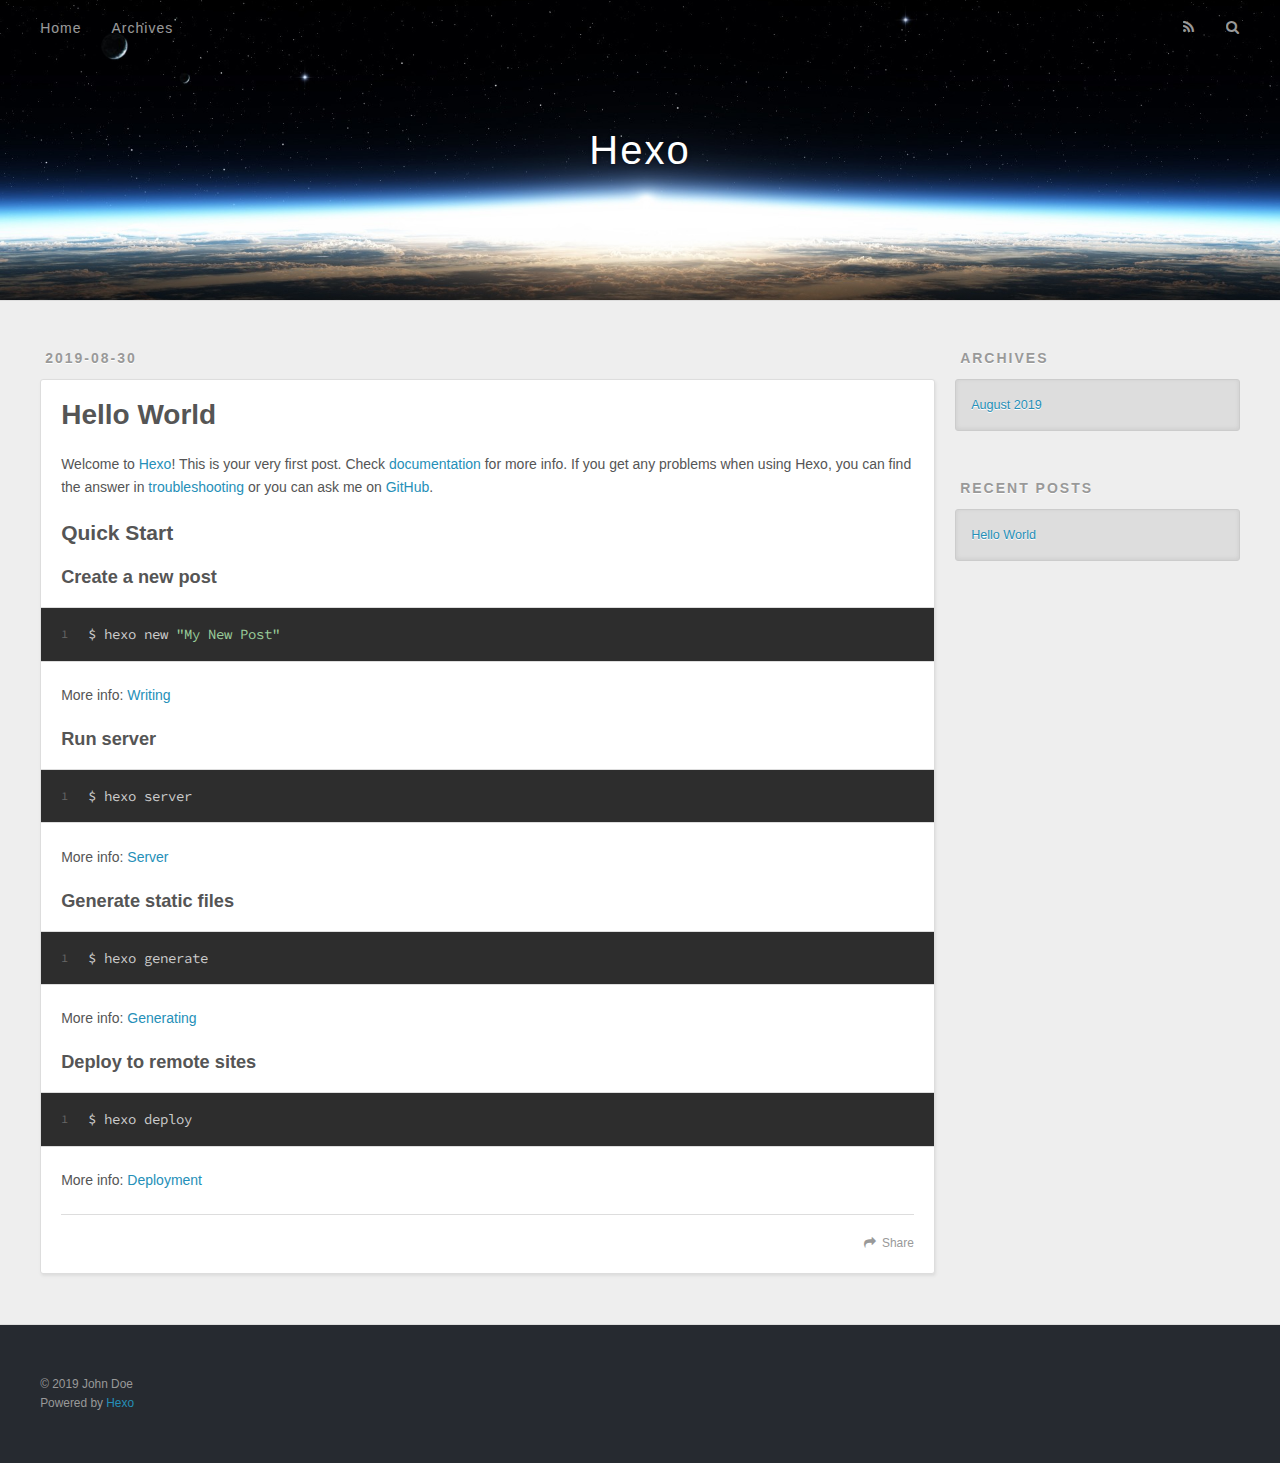
==== index.html @ a0ad6d17 "Site updated: 2019-08-30 20:45:48" ====
<!DOCTYPE html>
<html>
<head><meta name="generator" content="Hexo 3.9.0">
  <meta charset="utf-8">
  

  
  <title>Hexo</title>
  <meta name="viewport" content="width=device-width, initial-scale=1, maximum-scale=1">
  <meta property="og:type" content="website">
<meta property="og:title" content="Hexo">
<meta property="og:url" content="http://yoursite.com/index.html">
<meta property="og:site_name" content="Hexo">
<meta property="og:locale" content="en">
<meta name="twitter:card" content="summary">
<meta name="twitter:title" content="Hexo">
  
    <link rel="alternate" href="/atom.xml" title="Hexo" type="application/atom+xml">
  
  
    <link rel="icon" href="/favicon.png">
  
  
    <link href="//fonts.googleapis.com/css?family=Source+Code+Pro" rel="stylesheet" type="text/css">
  
  <link rel="stylesheet" href="/css/style.css">
</head>
</html>
<body>
  <div id="container">
    <div id="wrap">
      <header id="header">
  <div id="banner"></div>
  <div id="header-outer" class="outer">
    <div id="header-title" class="inner">
      <h1 id="logo-wrap">
        <a href="/" id="logo">Hexo</a>
      </h1>
      
    </div>
    <div id="header-inner" class="inner">
      <nav id="main-nav">
        <a id="main-nav-toggle" class="nav-icon"></a>
        
          <a class="main-nav-link" href="/">Home</a>
        
          <a class="main-nav-link" href="/archives">Archives</a>
        
      </nav>
      <nav id="sub-nav">
        
          <a id="nav-rss-link" class="nav-icon" href="/atom.xml" title="RSS Feed"></a>
        
        <a id="nav-search-btn" class="nav-icon" title="Search"></a>
      </nav>
      <div id="search-form-wrap">
        <form action="//google.com/search" method="get" accept-charset="UTF-8" class="search-form"><input type="search" name="q" class="search-form-input" placeholder="Search"><button type="submit" class="search-form-submit">&#xF002;</button><input type="hidden" name="sitesearch" value="http://yoursite.com"></form>
      </div>
    </div>
  </div>
</header>
      <div class="outer">
        <section id="main">
  
    <article id="post-hello-world" class="article article-type-post" itemscope itemprop="blogPost">
  <div class="article-meta">
    <a href="/2019/08/30/hello-world/" class="article-date">
  <time datetime="2019-08-30T17:20:43.000Z" itemprop="datePublished">2019-08-30</time>
</a>
    
  </div>
  <div class="article-inner">
    
    
      <header class="article-header">
        
  
    <h1 itemprop="name">
      <a class="article-title" href="/2019/08/30/hello-world/">Hello World</a>
    </h1>
  

      </header>
    
    <div class="article-entry" itemprop="articleBody">
      
        <p>Welcome to <a href="https://hexo.io/" target="_blank" rel="noopener">Hexo</a>! This is your very first post. Check <a href="https://hexo.io/docs/" target="_blank" rel="noopener">documentation</a> for more info. If you get any problems when using Hexo, you can find the answer in <a href="https://hexo.io/docs/troubleshooting.html" target="_blank" rel="noopener">troubleshooting</a> or you can ask me on <a href="https://github.com/hexojs/hexo/issues" target="_blank" rel="noopener">GitHub</a>.</p>
<h2 id="Quick-Start"><a href="#Quick-Start" class="headerlink" title="Quick Start"></a>Quick Start</h2><h3 id="Create-a-new-post"><a href="#Create-a-new-post" class="headerlink" title="Create a new post"></a>Create a new post</h3><figure class="highlight bash"><table><tr><td class="gutter"><pre><span class="line">1</span><br></pre></td><td class="code"><pre><span class="line">$ hexo new <span class="string">"My New Post"</span></span><br></pre></td></tr></table></figure>

<p>More info: <a href="https://hexo.io/docs/writing.html" target="_blank" rel="noopener">Writing</a></p>
<h3 id="Run-server"><a href="#Run-server" class="headerlink" title="Run server"></a>Run server</h3><figure class="highlight bash"><table><tr><td class="gutter"><pre><span class="line">1</span><br></pre></td><td class="code"><pre><span class="line">$ hexo server</span><br></pre></td></tr></table></figure>

<p>More info: <a href="https://hexo.io/docs/server.html" target="_blank" rel="noopener">Server</a></p>
<h3 id="Generate-static-files"><a href="#Generate-static-files" class="headerlink" title="Generate static files"></a>Generate static files</h3><figure class="highlight bash"><table><tr><td class="gutter"><pre><span class="line">1</span><br></pre></td><td class="code"><pre><span class="line">$ hexo generate</span><br></pre></td></tr></table></figure>

<p>More info: <a href="https://hexo.io/docs/generating.html" target="_blank" rel="noopener">Generating</a></p>
<h3 id="Deploy-to-remote-sites"><a href="#Deploy-to-remote-sites" class="headerlink" title="Deploy to remote sites"></a>Deploy to remote sites</h3><figure class="highlight bash"><table><tr><td class="gutter"><pre><span class="line">1</span><br></pre></td><td class="code"><pre><span class="line">$ hexo deploy</span><br></pre></td></tr></table></figure>

<p>More info: <a href="https://hexo.io/docs/deployment.html" target="_blank" rel="noopener">Deployment</a></p>

      
    </div>
    <footer class="article-footer">
      <a data-url="http://yoursite.com/2019/08/30/hello-world/" data-id="cjzydw4m500006sg5gvy6hb7b" class="article-share-link">Share</a>
      
      
    </footer>
  </div>
  
</article>


  


</section>
        
          <aside id="sidebar">
  
    

  
    

  
    
  
    
  <div class="widget-wrap">
    <h3 class="widget-title">Archives</h3>
    <div class="widget">
      <ul class="archive-list"><li class="archive-list-item"><a class="archive-list-link" href="/archives/2019/08/">August 2019</a></li></ul>
    </div>
  </div>


  
    
  <div class="widget-wrap">
    <h3 class="widget-title">Recent Posts</h3>
    <div class="widget">
      <ul>
        
          <li>
            <a href="/2019/08/30/hello-world/">Hello World</a>
          </li>
        
      </ul>
    </div>
  </div>

  
</aside>
        
      </div>
      <footer id="footer">
  
  <div class="outer">
    <div id="footer-info" class="inner">
      &copy; 2019 John Doe<br>
      Powered by <a href="http://hexo.io/" target="_blank">Hexo</a>
    </div>
  </div>
</footer>
    </div>
    <nav id="mobile-nav">
  
    <a href="/" class="mobile-nav-link">Home</a>
  
    <a href="/archives" class="mobile-nav-link">Archives</a>
  
</nav>
    

<script src="//ajax.googleapis.com/ajax/libs/jquery/2.0.3/jquery.min.js"></script>


  <link rel="stylesheet" href="/fancybox/jquery.fancybox.css">
  <script src="/fancybox/jquery.fancybox.pack.js"></script>


<script src="/js/script.js"></script>



  </div>
</body>
</html>
---- css/style.css ----
body {
  width: 100%;
}
body:before,
body:after {
  content: "";
  display: table;
}
body:after {
  clear: both;
}
html,
body,
div,
span,
applet,
object,
iframe,
h1,
h2,
h3,
h4,
h5,
h6,
p,
blockquote,
pre,
a,
abbr,
acronym,
address,
big,
cite,
code,
del,
dfn,
em,
img,
ins,
kbd,
q,
s,
samp,
small,
strike,
strong,
sub,
sup,
tt,
var,
dl,
dt,
dd,
ol,
ul,
li,
fieldset,
form,
label,
legend,
table,
caption,
tbody,
tfoot,
thead,
tr,
th,
td {
  margin: 0;
  padding: 0;
  border: 0;
  outline: 0;
  font-weight: inherit;
  font-style: inherit;
  font-family: inherit;
  font-size: 100%;
  vertical-align: baseline;
}
body {
  line-height: 1;
  color: #000;
  background: #fff;
}
ol,
ul {
  list-style: none;
}
table {
  border-collapse: separate;
  border-spacing: 0;
  vertical-align: middle;
}
caption,
th,
td {
  text-align: left;
  font-weight: normal;
  vertical-align: middle;
}
a img {
  border: none;
}
input,
button {
  margin: 0;
  padding: 0;
}
input::-moz-focus-inner,
button::-moz-focus-inner {
  border: 0;
  padding: 0;
}
@font-face {
  font-family: FontAwesome;
  font-style: normal;
  font-weight: normal;
  src: url("fonts/fontawesome-webfont.eot?v=#4.0.3");
  src: url("fonts/fontawesome-webfont.eot?#iefix&v=#4.0.3") format("embedded-opentype"), url("fonts/fontawesome-webfont.woff?v=#4.0.3") format("woff"), url("fonts/fontawesome-webfont.ttf?v=#4.0.3") format("truetype"), url("fonts/fontawesome-webfont.svg#fontawesomeregular?v=#4.0.3") format("svg");
}
html,
body,
#container {
  height: 100%;
}
body {
  background: #eee;
  font: 14px -apple-system, BlinkMacSystemFont, "Segoe UI", "Roboto", "Oxygen", "Ubuntu", "Cantarell", "Fira Sans", "Droid Sans", "Helvetica Neue", sans-serif;
  -webkit-text-size-adjust: 100%;
}
.outer {
  max-width: 1220px;
  margin: 0 auto;
  padding: 0 20px;
}
.outer:before,
.outer:after {
  content: "";
  display: table;
}
.outer:after {
  clear: both;
}
.inner {
  display: inline;
  float: left;
  width: 98.33333333333333%;
  margin: 0 0.833333333333333%;
}
.left,
.alignleft {
  float: left;
}
.right,
.alignright {
  float: right;
}
.clear {
  clear: both;
}
#container {
  position: relative;
}
.mobile-nav-on {
  overflow: hidden;
}
#wrap {
  height: 100%;
  width: 100%;
  position: absolute;
  top: 0;
  left: 0;
  -webkit-transition: 0.2s ease-out;
  -moz-transition: 0.2s ease-out;
  -ms-transition: 0.2s ease-out;
  transition: 0.2s ease-out;
  z-index: 1;
  background: #eee;
}
.mobile-nav-on #wrap {
  left: 280px;
}
@media screen and (min-width: 768px) {
  #main {
    display: inline;
    float: left;
    width: 73.33333333333333%;
    margin: 0 0.833333333333333%;
  }
}
.article-date,
.article-category-link,
.archive-year,
.widget-title {
  text-decoration: none;
  text-transform: uppercase;
  letter-spacing: 2px;
  color: #999;
  margin-bottom: 1em;
  margin-left: 5px;
  line-height: 1em;
  text-shadow: 0 1px #fff;
  font-weight: bold;
}
.article-inner,
.archive-article-inner {
  background: #fff;
  -webkit-box-shadow: 1px 2px 3px #ddd;
  box-shadow: 1px 2px 3px #ddd;
  border: 1px solid #ddd;
  border-radius: 3px;
}
.article-entry h1,
.widget h1 {
  font-size: 2em;
}
.article-entry h2,
.widget h2 {
  font-size: 1.5em;
}
.article-entry h3,
.widget h3 {
  font-size: 1.3em;
}
.article-entry h4,
.widget h4 {
  font-size: 1.2em;
}
.article-entry h5,
.widget h5 {
  font-size: 1em;
}
.article-entry h6,
.widget h6 {
  font-size: 1em;
  color: #999;
}
.article-entry hr,
.widget hr {
  border: 1px dashed #ddd;
}
.article-entry strong,
.widget strong {
  font-weight: bold;
}
.article-entry em,
.widget em,
.article-entry cite,
.widget cite {
  font-style: italic;
}
.article-entry sup,
.widget sup,
.article-entry sub,
.widget sub {
  font-size: 0.75em;
  line-height: 0;
  position: relative;
  vertical-align: baseline;
}
.article-entry sup,
.widget sup {
  top: -0.5em;
}
.article-entry sub,
.widget sub {
  bottom: -0.2em;
}
.article-entry small,
.widget small {
  font-size: 0.85em;
}
.article-entry acronym,
.widget acronym,
.article-entry abbr,
.widget abbr {
  border-bottom: 1px dotted;
}
.article-entry ul,
.widget ul,
.article-entry ol,
.widget ol,
.article-entry dl,
.widget dl {
  margin: 0 20px;
  line-height: 1.6em;
}
.article-entry ul ul,
.widget ul ul,
.article-entry ol ul,
.widget ol ul,
.article-entry ul ol,
.widget ul ol,
.article-entry ol ol,
.widget ol ol {
  margin-top: 0;
  margin-bottom: 0;
}
.article-entry ul,
.widget ul {
  list-style: disc;
}
.article-entry ol,
.widget ol {
  list-style: decimal;
}
.article-entry dt,
.widget dt {
  font-weight: bold;
}
#header {
  height: 300px;
  position: relative;
  border-bottom: 1px solid #ddd;
}
#header:before,
#header:after {
  content: "";
  position: absolute;
  left: 0;
  right: 0;
  height: 40px;
}
#header:before {
  top: 0;
  background: -webkit-linear-gradient(rgba(0,0,0,0.2), transparent);
  background: -moz-linear-gradient(rgba(0,0,0,0.2), transparent);
  background: -ms-linear-gradient(rgba(0,0,0,0.2), transparent);
  background: linear-gradient(rgba(0,0,0,0.2), transparent);
}
#header:after {
  bottom: 0;
  background: -webkit-linear-gradient(transparent, rgba(0,0,0,0.2));
  background: -moz-linear-gradient(transparent, rgba(0,0,0,0.2));
  background: -ms-linear-gradient(transparent, rgba(0,0,0,0.2));
  background: linear-gradient(transparent, rgba(0,0,0,0.2));
}
#header-outer {
  height: 100%;
  position: relative;
}
#header-inner {
  position: relative;
  overflow: hidden;
}
#banner {
  position: absolute;
  top: 0;
  left: 0;
  width: 100%;
  height: 100%;
  background: url("images/banner.jpg") center #000;
  -webkit-background-size: cover;
  -moz-background-size: cover;
  background-size: cover;
  z-index: -1;
}
#header-title {
  text-align: center;
  height: 40px;
  position: absolute;
  top: 50%;
  left: 0;
  margin-top: -20px;
}
#logo,
#subtitle {
  text-decoration: none;
  color: #fff;
  font-weight: 300;
  text-shadow: 0 1px 4px rgba(0,0,0,0.3);
}
#logo {
  font-size: 40px;
  line-height: 40px;
  letter-spacing: 2px;
}
#subtitle {
  font-size: 16px;
  line-height: 16px;
  letter-spacing: 1px;
}
#subtitle-wrap {
  margin-top: 16px;
}
#main-nav {
  float: left;
  margin-left: -15px;
}
.nav-icon,
.main-nav-link {
  float: left;
  color: #fff;
  opacity: 0.6;
  text-decoration: none;
  text-shadow: 0 1px rgba(0,0,0,0.2);
  -webkit-transition: opacity 0.2s;
  -moz-transition: opacity 0.2s;
  -ms-transition: opacity 0.2s;
  transition: opacity 0.2s;
  display: block;
  padding: 20px 15px;
}
.nav-icon:hover,
.main-nav-link:hover {
  opacity: 1;
}
.nav-icon {
  font-family: FontAwesome;
  text-align: center;
  font-size: 14px;
  width: 14px;
  height: 14px;
  padding: 20px 15px;
  position: relative;
  cursor: pointer;
}
.main-nav-link {
  font-weight: 300;
  letter-spacing: 1px;
}
@media screen and (max-width: 479px) {
  .main-nav-link {
    display: none;
  }
}
#main-nav-toggle {
  display: none;
}
#main-nav-toggle:before {
  content: "\f0c9";
}
@media screen and (max-width: 479px) {
  #main-nav-toggle {
    display: block;
  }
}
#sub-nav {
  float: right;
  margin-right: -15px;
}
#nav-rss-link:before {
  content: "\f09e";
}
#nav-search-btn:before {
  content: "\f002";
}
#search-form-wrap {
  position: absolute;
  top: 15px;
  width: 150px;
  height: 30px;
  right: -150px;
  opacity: 0;
  -webkit-transition: 0.2s ease-out;
  -moz-transition: 0.2s ease-out;
  -ms-transition: 0.2s ease-out;
  transition: 0.2s ease-out;
}
#search-form-wrap.on {
  opacity: 1;
  right: 0;
}
@media screen and (max-width: 479px) {
  #search-form-wrap {
    width: 100%;
    right: -100%;
  }
}
.search-form {
  position: absolute;
  top: 0;
  left: 0;
  right: 0;
  background: #fff;
  padding: 5px 15px;
  border-radius: 15px;
  -webkit-box-shadow: 0 0 10px rgba(0,0,0,0.3);
  box-shadow: 0 0 10px rgba(0,0,0,0.3);
}
.search-form-input {
  border: none;
  background: none;
  color: #555;
  width: 100%;
  font: 13px -apple-system, BlinkMacSystemFont, "Segoe UI", "Roboto", "Oxygen", "Ubuntu", "Cantarell", "Fira Sans", "Droid Sans", "Helvetica Neue", sans-serif;
  outline: none;
}
.search-form-input::-webkit-search-results-decoration,
.search-form-input::-webkit-search-cancel-button {
  -webkit-appearance: none;
}
.search-form-submit {
  position: absolute;
  top: 50%;
  right: 10px;
  margin-top: -7px;
  font: 13px FontAwesome;
  border: none;
  background: none;
  color: #bbb;
  cursor: pointer;
}
.search-form-submit:hover,
.search-form-submit:focus {
  color: #777;
}
.article {
  margin: 50px 0;
}
.article-inner {
  overflow: hidden;
}
.article-meta:before,
.article-meta:after {
  content: "";
  display: table;
}
.article-meta:after {
  clear: both;
}
.article-date {
  float: left;
}
.article-category {
  float: left;
  line-height: 1em;
  color: #ccc;
  text-shadow: 0 1px #fff;
  margin-left: 8px;
}
.article-category:before {
  content: "\2022";
}
.article-category-link {
  margin: 0 12px 1em;
}
.article-header {
  padding: 20px 20px 0;
}
.article-title {
  text-decoration: none;
  font-size: 2em;
  font-weight: bold;
  color: #555;
  line-height: 1.1em;
  -webkit-transition: color 0.2s;
  -moz-transition: color 0.2s;
  -ms-transition: color 0.2s;
  transition: color 0.2s;
}
a.article-title:hover {
  color: #258fb8;
}
.article-entry {
  color: #555;
  padding: 0 20px;
}
.article-entry:before,
.article-entry:after {
  content: "";
  display: table;
}
.article-entry:after {
  clear: both;
}
.article-entry p,
.article-entry table {
  line-height: 1.6em;
  margin: 1.6em 0;
}
.article-entry h1,
.article-entry h2,
.article-entry h3,
.article-entry h4,
.article-entry h5,
.article-entry h6 {
  font-weight: bold;
}
.article-entry h1,
.article-entry h2,
.article-entry h3,
.article-entry h4,
.article-entry h5,
.article-entry h6 {
  line-height: 1.1em;
  margin: 1.1em 0;
}
.article-entry a {
  color: #258fb8;
  text-decoration: none;
}
.article-entry a:hover {
  text-decoration: underline;
}
.article-entry ul,
.article-entry ol,
.article-entry dl {
  margin-top: 1.6em;
  margin-bottom: 1.6em;
}
.article-entry img,
.article-entry video {
  max-width: 100%;
  height: auto;
  display: block;
  margin: auto;
}
.article-entry iframe {
  border: none;
}
.article-entry table {
  width: 100%;
  border-collapse: collapse;
  border-spacing: 0;
}
.article-entry th {
  font-weight: bold;
  border-bottom: 3px solid #ddd;
  padding-bottom: 0.5em;
}
.article-entry td {
  border-bottom: 1px solid #ddd;
  padding: 10px 0;
}
.article-entry blockquote {
  font-family: Georgia, "Times New Roman", serif;
  font-size: 1.4em;
  margin: 1.6em 20px;
  text-align: center;
}
.article-entry blockquote footer {
  font-size: 14px;
  margin: 1.6em 0;
  font-family: -apple-system, BlinkMacSystemFont, "Segoe UI", "Roboto", "Oxygen", "Ubuntu", "Cantarell", "Fira Sans", "Droid Sans", "Helvetica Neue", sans-serif;
}
.article-entry blockquote footer cite:before {
  content: "—";
  padding: 0 0.5em;
}
.article-entry .pullquote {
  text-align: left;
  width: 45%;
  margin: 0;
}
.article-entry .pullquote.left {
  margin-left: 0.5em;
  margin-right: 1em;
}
.article-entry .pullquote.right {
  margin-right: 0.5em;
  margin-left: 1em;
}
.article-entry .caption {
  color: #999;
  display: block;
  font-size: 0.9em;
  margin-top: 0.5em;
  position: relative;
  text-align: center;
}
.article-entry .video-container {
  position: relative;
  padding-top: 56.25%;
  height: 0;
  overflow: hidden;
}
.article-entry .video-container iframe,
.article-entry .video-container object,
.article-entry .video-container embed {
  position: absolute;
  top: 0;
  left: 0;
  width: 100%;
  height: 100%;
  margin-top: 0;
}
.article-more-link a {
  display: inline-block;
  line-height: 1em;
  padding: 6px 15px;
  border-radius: 15px;
  background: #eee;
  color: #999;
  text-shadow: 0 1px #fff;
  text-decoration: none;
}
.article-more-link a:hover {
  background: #258fb8;
  color: #fff;
  text-decoration: none;
  text-shadow: 0 1px #1e7293;
}
.article-footer {
  font-size: 0.85em;
  line-height: 1.6em;
  border-top: 1px solid #ddd;
  padding-top: 1.6em;
  margin: 0 20px 20px;
}
.article-footer:before,
.article-footer:after {
  content: "";
  display: table;
}
.article-footer:after {
  clear: both;
}
.article-footer a {
  color: #999;
  text-decoration: none;
}
.article-footer a:hover {
  color: #555;
}
.article-tag-list-item {
  float: left;
  margin-right: 10px;
}
.article-tag-list-link:before {
  content: "#";
}
.article-comment-link {
  float: right;
}
.article-comment-link:before {
  content: "\f075";
  font-family: FontAwesome;
  padding-right: 8px;
}
.article-share-link {
  cursor: pointer;
  float: right;
  margin-left: 20px;
}
.article-share-link:before {
  content: "\f064";
  font-family: FontAwesome;
  padding-right: 6px;
}
#article-nav {
  position: relative;
}
#article-nav:before,
#article-nav:after {
  content: "";
  display: table;
}
#article-nav:after {
  clear: both;
}
@media screen and (min-width: 768px) {
  #article-nav {
    margin: 50px 0;
  }
  #article-nav:before {
    width: 8px;
    height: 8px;
    position: absolute;
    top: 50%;
    left: 50%;
    margin-top: -4px;
    margin-left: -4px;
    content: "";
    border-radius: 50%;
    background: #ddd;
    -webkit-box-shadow: 0 1px 2px #fff;
    box-shadow: 0 1px 2px #fff;
  }
}
.article-nav-link-wrap {
  text-decoration: none;
  text-shadow: 0 1px #fff;
  color: #999;
  -webkit-box-sizing: border-box;
  -moz-box-sizing: border-box;
  box-sizing: border-box;
  margin-top: 50px;
  text-align: center;
  display: block;
}
.article-nav-link-wrap:hover {
  color: #555;
}
@media screen and (min-width: 768px) {
  .article-nav-link-wrap {
    width: 50%;
    margin-top: 0;
  }
}
@media screen and (min-width: 768px) {
  #article-nav-newer {
    float: left;
    text-align: right;
    padding-right: 20px;
  }
}
@media screen and (min-width: 768px) {
  #article-nav-older {
    float: right;
    text-align: left;
    padding-left: 20px;
  }
}
.article-nav-caption {
  text-transform: uppercase;
  letter-spacing: 2px;
  color: #ddd;
  line-height: 1em;
  font-weight: bold;
}
#article-nav-newer .article-nav-caption {
  margin-right: -2px;
}
.article-nav-title {
  font-size: 0.85em;
  line-height: 1.6em;
  margin-top: 0.5em;
}
.article-share-box {
  position: absolute;
  display: none;
  background: #fff;
  -webkit-box-shadow: 1px 2px 10px rgba(0,0,0,0.2);
  box-shadow: 1px 2px 10px rgba(0,0,0,0.2);
  border-radius: 3px;
  margin-left: -145px;
  overflow: hidden;
  z-index: 1;
}
.article-share-box.on {
  display: block;
}
.article-share-input {
  width: 100%;
  background: none;
  -webkit-box-sizing: border-box;
  -moz-box-sizing: border-box;
  box-sizing: border-box;
  font: 14px -apple-system, BlinkMacSystemFont, "Segoe UI", "Roboto", "Oxygen", "Ubuntu", "Cantarell", "Fira Sans", "Droid Sans", "Helvetica Neue", sans-serif;
  padding: 0 15px;
  color: #555;
  outline: none;
  border: 1px solid #ddd;
  border-radius: 3px 3px 0 0;
  height: 36px;
  line-height: 36px;
}
.article-share-links {
  background: #eee;
}
.article-share-links:before,
.article-share-links:after {
  content: "";
  display: table;
}
.article-share-links:after {
  clear: both;
}
.article-share-twitter,
.article-share-facebook,
.article-share-pinterest,
.article-share-google {
  width: 50px;
  height: 36px;
  display: block;
  float: left;
  position: relative;
  color: #999;
  text-shadow: 0 1px #fff;
}
.article-share-twitter:before,
.article-share-facebook:before,
.article-share-pinterest:before,
.article-share-google:before {
  font-size: 20px;
  font-family: FontAwesome;
  width: 20px;
  height: 20px;
  position: absolute;
  top: 50%;
  left: 50%;
  margin-top: -10px;
  margin-left: -10px;
  text-align: center;
}
.article-share-twitter:hover,
.article-share-facebook:hover,
.article-share-pinterest:hover,
.article-share-google:hover {
  color: #fff;
}
.article-share-twitter:before {
  content: "\f099";
}
.article-share-twitter:hover {
  background: #00aced;
  text-shadow: 0 1px #008abe;
}
.article-share-facebook:before {
  content: "\f09a";
}
.article-share-facebook:hover {
  background: #3b5998;
  text-shadow: 0 1px #2f477a;
}
.article-share-pinterest:before {
  content: "\f0d2";
}
.article-share-pinterest:hover {
  background: #cb2027;
  text-shadow: 0 1px #a21a1f;
}
.article-share-google:before {
  content: "\f0d5";
}
.article-share-google:hover {
  background: #dd4b39;
  text-shadow: 0 1px #be3221;
}
.article-gallery {
  background: #000;
  position: relative;
}
.article-gallery-photos {
  position: relative;
  overflow: hidden;
}
.article-gallery-img {
  display: none;
  max-width: 100%;
}
.article-gallery-img:first-child {
  display: block;
}
.article-gallery-img.loaded {
  position: absolute;
  display: block;
}
.article-gallery-img img {
  display: block;
  max-width: 100%;
  margin: 0 auto;
}
#comments {
  background: #fff;
  -webkit-box-shadow: 1px 2px 3px #ddd;
  box-shadow: 1px 2px 3px #ddd;
  padding: 20px;
  border: 1px solid #ddd;
  border-radius: 3px;
  margin: 50px 0;
}
#comments a {
  color: #258fb8;
}
.archives-wrap {
  margin: 50px 0;
}
.archives:before,
.archives:after {
  content: "";
  display: table;
}
.archives:after {
  clear: both;
}
.archive-year-wrap {
  margin-bottom: 1em;
}
.archives {
  -webkit-column-gap: 10px;
  -moz-column-gap: 10px;
  column-gap: 10px;
}
@media screen and (min-width: 480px) and (max-width: 767px) {
  .archives {
    -webkit-column-count: 2;
    -moz-column-count: 2;
    column-count: 2;
  }
}
@media screen and (min-width: 768px) {
  .archives {
    -webkit-column-count: 3;
    -moz-column-count: 3;
    column-count: 3;
  }
}
.archive-article {
  -webkit-column-break-inside: avoid;
  page-break-inside: avoid;
  overflow: hidden;
  break-inside: avoid-column;
}
.archive-article-inner {
  padding: 10px;
  margin-bottom: 15px;
}
.archive-article-title {
  text-decoration: none;
  font-weight: bold;
  color: #555;
  -webkit-transition: color 0.2s;
  -moz-transition: color 0.2s;
  -ms-transition: color 0.2s;
  transition: color 0.2s;
  line-height: 1.6em;
}
.archive-article-title:hover {
  color: #258fb8;
}
.archive-article-footer {
  margin-top: 1em;
}
.archive-article-date {
  color: #999;
  text-decoration: none;
  font-size: 0.85em;
  line-height: 1em;
  margin-bottom: 0.5em;
  display: block;
}
#page-nav {
  margin: 50px auto;
  background: #fff;
  -webkit-box-shadow: 1px 2px 3px #ddd;
  box-shadow: 1px 2px 3px #ddd;
  border: 1px solid #ddd;
  border-radius: 3px;
  text-align: center;
  color: #999;
  overflow: hidden;
}
#page-nav:before,
#page-nav:after {
  content: "";
  display: table;
}
#page-nav:after {
  clear: both;
}
#page-nav a,
#page-nav span {
  padding: 10px 20px;
  line-height: 1;
  height: 2ex;
}
#page-nav a {
  color: #999;
  text-decoration: none;
}
#page-nav a:hover {
  background: #999;
  color: #fff;
}
#page-nav .prev {
  float: left;
}
#page-nav .next {
  float: right;
}
#page-nav .page-number {
  display: inline-block;
}
@media screen and (max-width: 479px) {
  #page-nav .page-number {
    display: none;
  }
}
#page-nav .current {
  color: #555;
  font-weight: bold;
}
#page-nav .space {
  color: #ddd;
}
#footer {
  background: #262a30;
  padding: 50px 0;
  border-top: 1px solid #ddd;
  color: #999;
}
#footer a {
  color: #258fb8;
  text-decoration: none;
}
#footer a:hover {
  text-decoration: underline;
}
#footer-info {
  line-height: 1.6em;
  font-size: 0.85em;
}
.article-entry pre,
.article-entry .highlight {
  background: #2d2d2d;
  margin: 0 -20px;
  padding: 15px 20px;
  border-style: solid;
  border-color: #ddd;
  border-width: 1px 0;
  overflow: auto;
  color: #ccc;
  line-height: 22.400000000000002px;
}
.article-entry .highlight .gutter pre,
.article-entry .gist .gist-file .gist-data .line-numbers {
  color: #666;
  font-size: 0.85em;
}
.article-entry pre,
.article-entry code {
  font-family: "Source Code Pro", Consolas, Monaco, Menlo, Consolas, monospace;
}
.article-entry code {
  background: #eee;
  text-shadow: 0 1px #fff;
  padding: 0 0.3em;
}
.article-entry pre code {
  background: none;
  text-shadow: none;
  padding: 0;
}
.article-entry .highlight pre {
  border: none;
  margin: 0;
  padding: 0;
}
.article-entry .highlight table {
  margin: 0;
  width: auto;
}
.article-entry .highlight td {
  border: none;
  padding: 0;
}
.article-entry .highlight figcaption {
  font-size: 0.85em;
  color: #999;
  line-height: 1em;
  margin-bottom: 1em;
}
.article-entry .highlight figcaption:before,
.article-entry .highlight figcaption:after {
  content: "";
  display: table;
}
.article-entry .highlight figcaption:after {
  clear: both;
}
.article-entry .highlight figcaption a {
  float: right;
}
.article-entry .highlight .gutter pre {
  text-align: right;
  padding-right: 20px;
}
.article-entry .highlight .line {
  height: 22.400000000000002px;
}
.article-entry .highlight .line.marked {
  background: #515151;
}
.article-entry .gist {
  margin: 0 -20px;
  border-style: solid;
  border-color: #ddd;
  border-width: 1px 0;
  background: #2d2d2d;
  padding: 15px 20px 15px 0;
}
.article-entry .gist .gist-file {
  border: none;
  font-family: "Source Code Pro", Consolas, Monaco, Menlo, Consolas, monospace;
  margin: 0;
}
.article-entry .gist .gist-file .gist-data {
  background: none;
  border: none;
}
.article-entry .gist .gist-file .gist-data .line-numbers {
  background: none;
  border: none;
  padding: 0 20px 0 0;
}
.article-entry .gist .gist-file .gist-data .line-data {
  padding: 0 !important;
}
.article-entry .gist .gist-file .highlight {
  margin: 0;
  padding: 0;
  border: none;
}
.article-entry .gist .gist-file .gist-meta {
  background: #2d2d2d;
  color: #999;
  font: 0.85em -apple-system, BlinkMacSystemFont, "Segoe UI", "Roboto", "Oxygen", "Ubuntu", "Cantarell", "Fira Sans", "Droid Sans", "Helvetica Neue", sans-serif;
  text-shadow: 0 0;
  padding: 0;
  margin-top: 1em;
  margin-left: 20px;
}
.article-entry .gist .gist-file .gist-meta a {
  color: #258fb8;
  font-weight: normal;
}
.article-entry .gist .gist-file .gist-meta a:hover {
  text-decoration: underline;
}
pre .comment,
pre .title {
  color: #999;
}
pre .variable,
pre .attribute,
pre .tag,
pre .regexp,
pre .ruby .constant,
pre .xml .tag .title,
pre .xml .pi,
pre .xml .doctype,
pre .html .doctype,
pre .css .id,
pre .css .class,
pre .css .pseudo {
  color: #f2777a;
}
pre .number,
pre .preprocessor,
pre .built_in,
pre .literal,
pre .params,
pre .constant {
  color: #f99157;
}
pre .class,
pre .ruby .class .title,
pre .css .rules .attribute {
  color: #9c9;
}
pre .string,
pre .value,
pre .inheritance,
pre .header,
pre .ruby .symbol,
pre .xml .cdata {
  color: #9c9;
}
pre .css .hexcolor {
  color: #6cc;
}
pre .function,
pre .python .decorator,
pre .python .title,
pre .ruby .function .title,
pre .ruby .title .keyword,
pre .perl .sub,
pre .javascript .title,
pre .coffeescript .title {
  color: #69c;
}
pre .keyword,
pre .javascript .function {
  color: #c9c;
}
@media screen and (max-width: 479px) {
  #mobile-nav {
    position: absolute;
    top: 0;
    left: 0;
    width: 280px;
    height: 100%;
    background: #191919;
    border-right: 1px solid #fff;
  }
}
@media screen and (max-width: 479px) {
  .mobile-nav-link {
    display: block;
    color: #999;
    text-decoration: none;
    padding: 15px 20px;
    font-weight: bold;
  }
  .mobile-nav-link:hover {
    color: #fff;
  }
}
@media screen and (min-width: 768px) {
  #sidebar {
    display: inline;
    float: left;
    width: 23.333333333333332%;
    margin: 0 0.833333333333333%;
  }
}
.widget-wrap {
  margin: 50px 0;
}
.widget {
  color: #777;
  text-shadow: 0 1px #fff;
  background: #ddd;
  -webkit-box-shadow: 0 -1px 4px #ccc inset;
  box-shadow: 0 -1px 4px #ccc inset;
  border: 1px solid #ccc;
  padding: 15px;
  border-radius: 3px;
}
.widget a {
  color: #258fb8;
  text-decoration: none;
}
.widget a:hover {
  text-decoration: underline;
}
.widget ul ul,
.widget ol ul,
.widget dl ul,
.widget ul ol,
.widget ol ol,
.widget dl ol,
.widget ul dl,
.widget ol dl,
.widget dl dl {
  margin-left: 15px;
  list-style: disc;
}
.widget {
  line-height: 1.6em;
  word-wrap: break-word;
  font-size: 0.9em;
}
.widget ul,
.widget ol {
  list-style: none;
  margin: 0;
}
.widget ul ul,
.widget ol ul,
.widget ul ol,
.widget ol ol {
  margin: 0 20px;
}
.widget ul ul,
.widget ol ul {
  list-style: disc;
}
.widget ul ol,
.widget ol ol {
  list-style: decimal;
}
.category-list-count,
.tag-list-count,
.archive-list-count {
  padding-left: 5px;
  color: #999;
  font-size: 0.85em;
}
.category-list-count:before,
.tag-list-count:before,
.archive-list-count:before {
  content: "(";
}
.category-list-count:after,
.tag-list-count:after,
.archive-list-count:after {
  content: ")";
}
.tagcloud a {
  margin-right: 5px;
  display: inline-block;
}
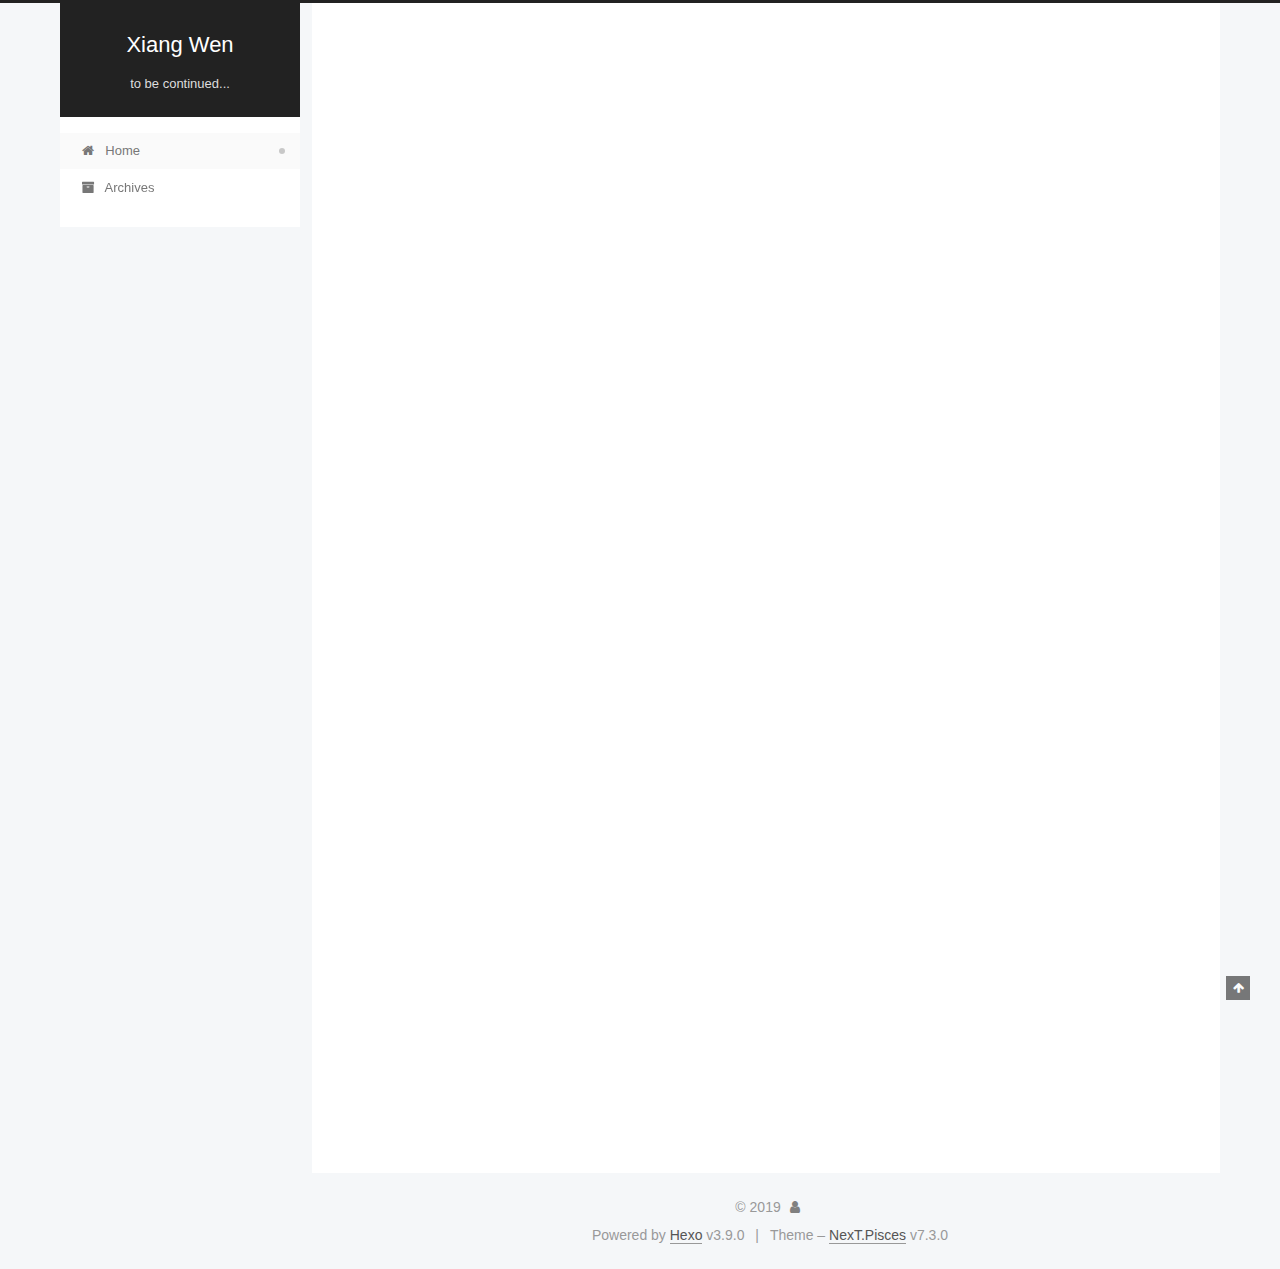
==== commit a999d3ed: "Site updated: 2019-08-30 21:58:43" ====
--- a/index.html
+++ b/index.html
@@ -1,90 +1,243 @@
 <!DOCTYPE html>
-<html>
-<head><meta name="generator" content="Hexo 3.9.0">
-  <meta charset="utf-8">
-  
-
-  
-  <title>Hexo</title>
-  <meta name="viewport" content="width=device-width, initial-scale=1, maximum-scale=1">
+
+
+
+
+
+<html lang="en">
+<head>
+  <meta charset="UTF-8">
+<meta name="viewport" content="width=device-width, initial-scale=1, maximum-scale=2">
+<meta name="theme-color" content="#222">
+<meta http-equiv="X-UA-Compatible" content="IE=edge">
+  <link rel="apple-touch-icon" sizes="180x180" href="/images/apple-touch-icon-next.png?v=7.3.0">
+  <link rel="icon" type="image/png" sizes="32x32" href="/images/favicon-32x32-next.png?v=7.3.0">
+  <link rel="icon" type="image/png" sizes="16x16" href="/images/favicon-16x16-next.png?v=7.3.0">
+  <link rel="mask-icon" href="/images/logo.svg?v=7.3.0" color="#222">
+
+<link rel="stylesheet" href="/css/main.css?v=7.3.0">
+
+
+<link rel="stylesheet" href="/lib/font-awesome/css/font-awesome.min.css?v=4.7.0">
+
+
+<script id="hexo-configurations">
+  var NexT = window.NexT || {};
+  var CONFIG = {
+    root: '/',
+    scheme: 'Pisces',
+    version: '7.3.0',
+    exturl: false,
+    sidebar: {"position":"left","display":"post","offset":12,"onmobile":false},
+    copycode: {"enable":false,"show_result":false,"style":null},
+    back2top: {"enable":true,"sidebar":false,"scrollpercent":false},
+    bookmark: {"enable":false,"color":"#222","save":"auto"},
+    fancybox: false,
+    mediumzoom: false,
+    lazyload: false,
+    pangu: false,
+    algolia: {
+      appID: '',
+      apiKey: '',
+      indexName: '',
+      hits: {"per_page":10},
+      labels: {"input_placeholder":"Search for Posts","hits_empty":"We didn't find any results for the search: ${query}","hits_stats":"${hits} results found in ${time} ms"}
+    },
+    localsearch: {"enable":false,"trigger":"auto","top_n_per_article":1,"unescape":false,"preload":false},
+    path: '',
+    motion: {"enable":true,"async":false,"transition":{"post_block":"fadeIn","post_header":"slideDownIn","post_body":"slideDownIn","coll_header":"slideLeftIn","sidebar":"slideUpIn"}},
+    translation: {
+      copy_button: 'Copy',
+      copy_success: 'Copied',
+      copy_failure: 'Copy failed'
+    },
+    sidebarPadding: 40
+  };
+</script>
+
   <meta property="og:type" content="website">
-<meta property="og:title" content="Hexo">
-<meta property="og:url" content="http://yoursite.com/index.html">
-<meta property="og:site_name" content="Hexo">
+<meta property="og:title" content="Xiang Wen">
+<meta property="og:url" content="https://github.com/wennieX/wennieX.github.io/index.html">
+<meta property="og:site_name" content="Xiang Wen">
 <meta property="og:locale" content="en">
 <meta name="twitter:card" content="summary">
-<meta name="twitter:title" content="Hexo">
-  
-    <link rel="alternate" href="/atom.xml" title="Hexo" type="application/atom+xml">
-  
-  
-    <link rel="icon" href="/favicon.png">
-  
-  
-    <link href="//fonts.googleapis.com/css?family=Source+Code+Pro" rel="stylesheet" type="text/css">
-  
-  <link rel="stylesheet" href="/css/style.css">
+<meta name="twitter:title" content="Xiang Wen">
+  <link rel="canonical" href="https://github.com/wennieX/wennieX.github.io/">
+
+
+<script id="page-configurations">
+  // https://hexo.io/docs/variables.html
+  CONFIG.page = {
+    sidebar: "",
+    isHome: true,
+    isPost: false,
+    isPage: false,
+    isArchive: false
+  };
+</script>
+
+  <title>Xiang Wen</title>
+  <meta name="generator" content="Hexo 3.9.0">
+  
+
+
+
+
+
+
+
+
+  <noscript>
+  <style>
+  .use-motion .brand,
+  .use-motion .menu-item,
+  .sidebar-inner,
+  .use-motion .post-block,
+  .use-motion .pagination,
+  .use-motion .comments,
+  .use-motion .post-header,
+  .use-motion .post-body,
+  .use-motion .collection-header { opacity: initial; }
+
+  .use-motion .logo,
+  .use-motion .site-title,
+  .use-motion .site-subtitle {
+    opacity: initial;
+    top: initial;
+  }
+
+  .use-motion .logo-line-before i { left: initial; }
+  .use-motion .logo-line-after i { right: initial; }
+  </style>
+</noscript>
+
 </head>
-</html>
-<body>
-  <div id="container">
-    <div id="wrap">
-      <header id="header">
-  <div id="banner"></div>
-  <div id="header-outer" class="outer">
-    <div id="header-title" class="inner">
-      <h1 id="logo-wrap">
-        <a href="/" id="logo">Hexo</a>
-      </h1>
-      
+
+<body itemscope itemtype="http://schema.org/WebPage" lang="en">
+  <div class="container use-motion">
+    <div class="headband"></div>
+
+    <header id="header" class="header" itemscope itemtype="http://schema.org/WPHeader">
+      <div class="header-inner"><div class="site-brand-container">
+  <div class="site-meta">
+
+    <div>
+      <a href="/" class="brand" rel="start">
+        <span class="logo-line-before"><i></i></span>
+        <span class="site-title">Xiang Wen</span>
+        <span class="logo-line-after"><i></i></span>
+      </a>
     </div>
-    <div id="header-inner" class="inner">
-      <nav id="main-nav">
-        <a id="main-nav-toggle" class="nav-icon"></a>
-        
-          <a class="main-nav-link" href="/">Home</a>
-        
-          <a class="main-nav-link" href="/archives">Archives</a>
-        
-      </nav>
-      <nav id="sub-nav">
-        
-          <a id="nav-rss-link" class="nav-icon" href="/atom.xml" title="RSS Feed"></a>
-        
-        <a id="nav-search-btn" class="nav-icon" title="Search"></a>
-      </nav>
-      <div id="search-form-wrap">
-        <form action="//google.com/search" method="get" accept-charset="UTF-8" class="search-form"><input type="search" name="q" class="search-form-input" placeholder="Search"><button type="submit" class="search-form-submit">&#xF002;</button><input type="hidden" name="sitesearch" value="http://yoursite.com"></form>
-      </div>
-    </div>
-  </div>
-</header>
-      <div class="outer">
-        <section id="main">
-  
-    <article id="post-hello-world" class="article article-type-post" itemscope itemprop="blogPost">
-  <div class="article-meta">
-    <a href="/2019/08/30/hello-world/" class="article-date">
-  <time datetime="2019-08-30T17:20:43.000Z" itemprop="datePublished">2019-08-30</time>
-</a>
-    
-  </div>
-  <div class="article-inner">
-    
-    
-      <header class="article-header">
-        
-  
-    <h1 itemprop="name">
-      <a class="article-title" href="/2019/08/30/hello-world/">Hello World</a>
-    </h1>
-  
-
+        <p class="site-subtitle">to be continued...</p>
+      
+  </div>
+
+  <div class="site-nav-toggle">
+    <button aria-label="Toggle navigation bar">
+      <span class="btn-bar"></span>
+      <span class="btn-bar"></span>
+      <span class="btn-bar"></span>
+    </button>
+  </div>
+</div>
+
+
+<nav class="site-nav">
+  
+  <ul id="menu" class="menu">
+      
+      
+      
+        
+        <li class="menu-item menu-item-home">
+      
+    
+
+    <a href="/" rel="section"><i class="menu-item-icon fa fa-fw fa-home"></i> <br>Home</a>
+
+  </li>
+      
+      
+      
+        
+        <li class="menu-item menu-item-archives">
+      
+    
+
+    <a href="/archives/" rel="section"><i class="menu-item-icon fa fa-fw fa-archive"></i> <br>Archives</a>
+
+  </li>
+  </ul>
+
+</nav>
+</div>
+    </header>
+
+    
+  <div class="back-to-top">
+    <i class="fa fa-arrow-up"></i>
+    <span>0%</span>
+  </div>
+
+
+    <main id="main" class="main">
+      <div class="main-inner">
+        <div class="content-wrap">
+            
+
+          <div id="content" class="content">
+            
+  <div id="posts" class="posts-expand">
+        <article itemscope itemtype="http://schema.org/Article">
+  
+  
+  
+  <div class="post-block home">
+    <link itemprop="mainEntityOfPage" href="https://github.com/wennieX/wennieX.github.io/2019/08/30/hello-world/">
+
+    <span hidden itemprop="author" itemscope itemtype="http://schema.org/Person">
+      <meta itemprop="name" content="">
+      <meta itemprop="description" content="">
+      <meta itemprop="image" content="/images/avatar.gif">
+    </span>
+
+    <span hidden itemprop="publisher" itemscope itemtype="http://schema.org/Organization">
+      <meta itemprop="name" content="Xiang Wen">
+    </span>
+      <header class="post-header">
+        <h1 class="post-title" itemprop="name headline">
+            
+            <a href="/2019/08/30/hello-world/" class="post-title-link" itemprop="url">Hello World</a>
+          
+        </h1>
+
+        <div class="post-meta">
+            <span class="post-meta-item">
+              <span class="post-meta-item-icon">
+                <i class="fa fa-calendar-o"></i>
+              </span>
+              <span class="post-meta-item-text">Posted on</span>
+
+              
+                
+              
+
+              <time title="Created: 2019-08-30 20:20:43" itemprop="dateCreated datePublished" datetime="2019-08-30T20:20:43+03:00">2019-08-30</time>
+            </span>
+          
+
+          
+
+        </div>
       </header>
-    
-    <div class="article-entry" itemprop="articleBody">
-      
-        <p>Welcome to <a href="https://hexo.io/" target="_blank" rel="noopener">Hexo</a>! This is your very first post. Check <a href="https://hexo.io/docs/" target="_blank" rel="noopener">documentation</a> for more info. If you get any problems when using Hexo, you can find the answer in <a href="https://hexo.io/docs/troubleshooting.html" target="_blank" rel="noopener">troubleshooting</a> or you can ask me on <a href="https://github.com/hexojs/hexo/issues" target="_blank" rel="noopener">GitHub</a>.</p>
+
+    
+    
+    
+    <div class="post-body" itemprop="articleBody">
+
+      
+          <p>Welcome to <a href="https://hexo.io/" target="_blank" rel="noopener">Hexo</a>! This is your very first post. Check <a href="https://hexo.io/docs/" target="_blank" rel="noopener">documentation</a> for more info. If you get any problems when using Hexo, you can find the answer in <a href="https://hexo.io/docs/troubleshooting.html" target="_blank" rel="noopener">troubleshooting</a> or you can ask me on <a href="https://github.com/hexojs/hexo/issues">GitHub</a>.</p>
 <h2 id="Quick-Start"><a href="#Quick-Start" class="headerlink" title="Quick Start"></a>Quick Start</h2><h3 id="Create-a-new-post"><a href="#Create-a-new-post" class="headerlink" title="Create a new post"></a>Create a new post</h3><figure class="highlight bash"><table><tr><td class="gutter"><pre><span class="line">1</span><br></pre></td><td class="code"><pre><span class="line">$ hexo new <span class="string">"My New Post"</span></span><br></pre></td></tr></table></figure>
 
 <p>More info: <a href="https://hexo.io/docs/writing.html" target="_blank" rel="noopener">Writing</a></p>
@@ -98,91 +251,158 @@
 
 <p>More info: <a href="https://hexo.io/docs/deployment.html" target="_blank" rel="noopener">Deployment</a></p>
 
+        
       
     </div>
-    <footer class="article-footer">
-      <a data-url="http://yoursite.com/2019/08/30/hello-world/" data-id="cjzydw4m500006sg5gvy6hb7b" class="article-share-link">Share</a>
-      
-      
+
+    
+    
+    
+      <footer class="post-footer">
+          <div class="post-eof"></div>
+        
+      </footer>
+  </div>
+  
+  
+  
+  </article>
+
+    
+  </div>
+
+  
+
+
+          </div>
+          
+
+        </div>
+          
+  
+  <div class="sidebar-toggle">
+    <div class="sidebar-toggle-line-wrap">
+      <span class="sidebar-toggle-line sidebar-toggle-line-first"></span>
+      <span class="sidebar-toggle-line sidebar-toggle-line-middle"></span>
+      <span class="sidebar-toggle-line sidebar-toggle-line-last"></span>
+    </div>
+  </div>
+
+  <aside class="sidebar">
+    <div class="sidebar-inner">
+
+      <ul class="sidebar-nav motion-element">
+        <li class="sidebar-nav-toc">
+          Table of Contents
+        </li>
+        <li class="sidebar-nav-overview">
+          Overview
+        </li>
+      </ul>
+
+      <!--noindex-->
+      <div class="post-toc-wrap sidebar-panel">
+      </div>
+      <!--/noindex-->
+
+      <div class="site-overview-wrap sidebar-panel">
+        <div class="site-author motion-element" itemprop="author" itemscope itemtype="http://schema.org/Person">
+  <p class="site-author-name" itemprop="name"></p>
+  <div class="site-description" itemprop="description"></div>
+</div>
+  <nav class="site-state motion-element">
+      <div class="site-state-item site-state-posts">
+        
+          <a href="/archives/">
+        
+          <span class="site-state-item-count">1</span>
+          <span class="site-state-item-name">posts</span>
+        </a>
+      </div>
+    
+  </nav>
+
+
+
+      </div>
+
+    </div>
+  </aside>
+  <div id="sidebar-dimmer"></div>
+
+
+      </div>
+    </main>
+
+    <footer id="footer" class="footer">
+      <div class="footer-inner">
+        <div class="copyright">&copy; <span itemprop="copyrightYear">2019</span>
+  <span class="with-love" id="animate">
+    <i class="fa fa-user"></i>
+  </span>
+  <span class="author" itemprop="copyrightHolder"></span>
+</div>
+  <div class="powered-by">Powered by <a href="https://hexo.io" class="theme-link" rel="noopener" target="_blank">Hexo</a> v3.9.0</div>
+  <span class="post-meta-divider">|</span>
+  <div class="theme-info">Theme – <a href="https://theme-next.org" class="theme-link" rel="noopener" target="_blank">NexT.Pisces</a> v7.3.0</div>
+
+        
+
+
+
+
+
+
+
+
+
+
+
+
+        
+      </div>
     </footer>
   </div>
-  
-</article>
-
-
-  
-
-
-</section>
-        
-          <aside id="sidebar">
-  
-    
-
-  
-    
-
-  
-    
-  
-    
-  <div class="widget-wrap">
-    <h3 class="widget-title">Archives</h3>
-    <div class="widget">
-      <ul class="archive-list"><li class="archive-list-item"><a class="archive-list-link" href="/archives/2019/08/">August 2019</a></li></ul>
-    </div>
-  </div>
-
-
-  
-    
-  <div class="widget-wrap">
-    <h3 class="widget-title">Recent Posts</h3>
-    <div class="widget">
-      <ul>
-        
-          <li>
-            <a href="/2019/08/30/hello-world/">Hello World</a>
-          </li>
-        
-      </ul>
-    </div>
-  </div>
-
-  
-</aside>
-        
-      </div>
-      <footer id="footer">
-  
-  <div class="outer">
-    <div id="footer-info" class="inner">
-      &copy; 2019 John Doe<br>
-      Powered by <a href="http://hexo.io/" target="_blank">Hexo</a>
-    </div>
-  </div>
-</footer>
-    </div>
-    <nav id="mobile-nav">
-  
-    <a href="/" class="mobile-nav-link">Home</a>
-  
-    <a href="/archives" class="mobile-nav-link">Archives</a>
-  
-</nav>
-    
-
-<script src="//ajax.googleapis.com/ajax/libs/jquery/2.0.3/jquery.min.js"></script>
-
-
-  <link rel="stylesheet" href="/fancybox/jquery.fancybox.css">
-  <script src="/fancybox/jquery.fancybox.pack.js"></script>
-
-
-<script src="/js/script.js"></script>
-
-
-
-  </div>
+
+  
+
+
+  <script src="/lib/anime.min.js?v=3.1.0"></script>
+  <script src="/lib/velocity/velocity.min.js?v=1.2.1"></script>
+  <script src="/lib/velocity/velocity.ui.min.js?v=1.2.1"></script>
+<script src="/js/utils.js?v=7.3.0"></script><script src="/js/motion.js?v=7.3.0"></script>
+<script src="/js/schemes/pisces.js?v=7.3.0"></script>
+<script src="/js/next-boot.js?v=7.3.0"></script>
+
+
+
+  
+
+
+
+
+
+
+
+
+
+
+
+
+
+
+
+
+
+
+
+
+
+  
+
+  
+
+  
+
 </body>
-</html>+</html>
--- a/css/main.css
+++ b/css/main.css
@@ -0,0 +1,2552 @@
+html {
+  line-height: 1.15; /* 1 */
+  -webkit-text-size-adjust: 100%; /* 2 */
+}
+body {
+  margin: 0;
+}
+main {
+  display: block;
+}
+h1 {
+  font-size: 2em;
+  margin: 0.67em 0;
+}
+hr {
+  box-sizing: content-box; /* 1 */
+  height: 0; /* 1 */
+  overflow: visible; /* 2 */
+}
+pre {
+  font-family: monospace, monospace; /* 1 */
+  font-size: 1em; /* 2 */
+}
+a {
+  background-color: transparent;
+}
+abbr[title] {
+  border-bottom: none; /* 1 */
+  text-decoration: underline; /* 2 */
+  text-decoration: underline dotted; /* 2 */
+}
+b,
+strong {
+  font-weight: bolder;
+}
+code,
+kbd,
+samp {
+  font-family: monospace, monospace; /* 1 */
+  font-size: 1em; /* 2 */
+}
+small {
+  font-size: 80%;
+}
+sub,
+sup {
+  font-size: 75%;
+  line-height: 0;
+  position: relative;
+  vertical-align: baseline;
+}
+sub {
+  bottom: -0.25em;
+}
+sup {
+  top: -0.5em;
+}
+img {
+  border-style: none;
+}
+button,
+input,
+optgroup,
+select,
+textarea {
+  font-family: inherit; /* 1 */
+  font-size: 100%; /* 1 */
+  line-height: 1.15; /* 1 */
+  margin: 0; /* 2 */
+}
+button,
+input {
+/* 1 */
+  overflow: visible;
+}
+button,
+select {
+/* 1 */
+  text-transform: none;
+}
+button,
+[type='button'],
+[type='reset'],
+[type='submit'] {
+  -webkit-appearance: button;
+}
+button::-moz-focus-inner,
+[type='button']::-moz-focus-inner,
+[type='reset']::-moz-focus-inner,
+[type='submit']::-moz-focus-inner {
+  border-style: none;
+  padding: 0;
+}
+button:-moz-focusring,
+[type='button']:-moz-focusring,
+[type='reset']:-moz-focusring,
+[type='submit']:-moz-focusring {
+  outline: 1px dotted ButtonText;
+}
+fieldset {
+  padding: 0.35em 0.75em 0.625em;
+}
+legend {
+  box-sizing: border-box; /* 1 */
+  color: inherit; /* 2 */
+  display: table; /* 1 */
+  max-width: 100%; /* 1 */
+  padding: 0; /* 3 */
+  white-space: normal; /* 1 */
+}
+progress {
+  vertical-align: baseline;
+}
+textarea {
+  overflow: auto;
+}
+[type='checkbox'],
+[type='radio'] {
+  box-sizing: border-box; /* 1 */
+  padding: 0; /* 2 */
+}
+[type='number']::-webkit-inner-spin-button,
+[type='number']::-webkit-outer-spin-button {
+  height: auto;
+}
+[type='search'] {
+  outline-offset: -2px; /* 2 */
+  -webkit-appearance: textfield; /* 1 */
+}
+[type='search']::-webkit-search-decoration {
+  -webkit-appearance: none;
+}
+::-webkit-file-upload-button {
+  font: inherit; /* 2 */
+  -webkit-appearance: button; /* 1 */
+}
+details {
+  display: block;
+}
+summary {
+  display: list-item;
+}
+template {
+  display: none;
+}
+[hidden] {
+  display: none;
+}
+::selection {
+  background: #262a30;
+  color: #fff;
+}
+body {
+  background: #f5f7f9;
+  color: #555;
+  font-family: 'Lato', "PingFang SC", "Microsoft YaHei", sans-serif;
+  font-size: 1em;
+  line-height: 2;
+}
+@media (max-width: 991px) {
+  body {
+    padding-right: 0;
+  }
+}
+h1,
+h2,
+h3,
+h4,
+h5,
+h6 {
+  font-family: 'Lato', "PingFang SC", "Microsoft YaHei", sans-serif;
+  font-weight: bold;
+  line-height: 1.5;
+  margin: 20px 0 15px;
+  padding: 0;
+}
+h1 {
+  font-size: 1.75em;
+}
+h2 {
+  font-size: 1.625em;
+}
+h3 {
+  font-size: 1.5em;
+}
+h4 {
+  font-size: 1.375em;
+}
+h5 {
+  font-size: 1.25em;
+}
+h6 {
+  font-size: 1.125em;
+}
+p {
+  margin: 0 0 20px 0;
+}
+a,
+span.exturl {
+  overflow-wrap: break-word;
+  word-wrap: break-word;
+  background-color: transparent;
+  border-bottom: 1px solid #999;
+  color: #555;
+  outline: none;
+  text-decoration: none;
+  cursor: pointer;
+}
+a:hover,
+span.exturl:hover {
+  border-bottom-color: #222;
+  color: #222;
+}
+iframe,
+img,
+video {
+  display: block;
+  margin-left: auto;
+  margin-right: auto;
+  max-width: 100%;
+}
+hr {
+  background-color: #ddd;
+  background-image: repeating-linear-gradient(-45deg, #fff, #fff 4px, transparent 4px, transparent 8px);
+  border: 0;
+  height: 3px;
+  margin: 40px 0;
+}
+blockquote {
+  border-left: 4px solid #ddd;
+  color: #666;
+  margin: 0;
+  padding: 0 15px;
+}
+blockquote cite::before {
+  content: '-';
+  padding: 0 5px;
+}
+dt {
+  font-weight: 700;
+}
+dd {
+  margin: 0;
+  padding: 0;
+}
+kbd {
+  background-color: #f9f9f9;
+  background-image: linear-gradient(top, #eee, #fff, #eee);
+  border: 1px solid #ccc;
+  border-radius: 0.2em;
+  box-shadow: 0.1em 0.1em 0.2em rgba(0,0,0,0.1);
+  font-family: inherit;
+  padding: 0.1em 0.3em;
+  white-space: nowrap;
+}
+.text-left {
+  text-align: left;
+}
+.text-center {
+  text-align: center;
+}
+.text-right {
+  text-align: right;
+}
+.text-justify {
+  text-align: justify;
+}
+.text-nowrap {
+  white-space: nowrap;
+}
+.text-lowercase {
+  text-transform: lowercase;
+}
+.text-uppercase {
+  text-transform: uppercase;
+}
+.text-capitalize {
+  text-transform: capitalize;
+}
+.center-block {
+  display: block;
+  margin-left: auto;
+  margin-right: auto;
+}
+.clearfix::before,
+.clearfix::after {
+  content: ' ';
+  display: table;
+}
+.clearfix::after {
+  clear: both;
+}
+.pullquote {
+  width: 45%;
+}
+.pullquote.left {
+  float: left;
+  margin-left: 5px;
+  margin-right: 10px;
+}
+.pullquote.right {
+  float: right;
+  margin-left: 10px;
+  margin-right: 5px;
+}
+.translation {
+  color: #999;
+  font-size: 0.875em;
+  margin-top: -20px;
+}
+.table-container {
+  -webkit-overflow-scrolling: touch;
+  overflow: auto;
+}
+table {
+  border-collapse: collapse;
+  border-spacing: 0;
+  font-size: 0.875em;
+  margin: 0 0 20px 0;
+  width: 100%;
+}
+table > tbody > tr:nth-of-type(odd) {
+  background-color: #f9f9f9;
+}
+table > tbody > tr:hover {
+  background-color: #f5f5f5;
+}
+caption,
+th,
+td {
+  font-weight: normal;
+  padding: 8px;
+  text-align: left;
+  vertical-align: middle;
+}
+th,
+td {
+  border: 1px solid #ddd;
+  border-bottom: 3px solid #ddd;
+}
+th {
+  font-weight: 700;
+  padding-bottom: 10px;
+}
+td {
+  border-bottom-width: 1px;
+}
+html,
+body {
+  height: 100%;
+}
+.container {
+  position: relative;
+}
+.header-inner {
+  margin: 0 auto;
+  padding: 100px 0 70px;
+  width: calc(100% - 20px);
+}
+@media (min-width: 1200px) {
+  .container .header-inner {
+    width: 1160px;
+  }
+}
+@media (min-width: 1600px) {
+  .container .header-inner {
+    width: 73%;
+  }
+}
+.main-inner {
+  margin: 0 auto;
+  width: calc(100% - 20px);
+}
+@media (min-width: 1200px) {
+  .container .main-inner {
+    width: 1160px;
+  }
+}
+@media (min-width: 1600px) {
+  .container .main-inner {
+    width: 73%;
+  }
+}
+.footer {
+  padding: 20px 0;
+}
+.footer-inner {
+  box-sizing: border-box;
+  margin: 0 auto;
+  width: calc(100% - 20px);
+}
+@media (min-width: 1200px) {
+  .container .footer-inner {
+    width: 1160px;
+  }
+}
+@media (min-width: 1600px) {
+  .container .footer-inner {
+    width: 73%;
+  }
+}
+pre,
+.highlight {
+  background: #f7f7f7;
+  color: #4d4d4c;
+  line-height: 1.6;
+  margin: 0 auto 20px;
+}
+pre,
+code {
+  font-family: consolas, Menlo, "PingFang SC", "Microsoft YaHei", monospace;
+}
+code {
+  overflow-wrap: break-word;
+  word-wrap: break-word;
+  background: #eee;
+  border-radius: 3px;
+  color: #555;
+  padding: 2px 4px;
+}
+pre {
+  overflow: auto;
+  padding: 10px;
+}
+pre code {
+  background: none;
+  color: #4d4d4c;
+  font-size: 0.875em;
+  padding: 0;
+  text-shadow: none;
+}
+.highlight *::selection {
+  background: #d6d6d6;
+}
+.highlight pre {
+  border: 0;
+  margin: 0;
+  padding: 10px 0;
+}
+.highlight table {
+  border: 0;
+  margin: 0;
+  width: auto;
+}
+.highlight td {
+  border: 0;
+  padding: 0;
+}
+.highlight figcaption {
+  background: #eee;
+  border-bottom: 1px solid #e9e9e9;
+  color: #4d4d4c;
+  line-height: 1em;
+  margin: 0;
+  padding: 0.5em;
+}
+.highlight figcaption::before,
+.highlight figcaption::after {
+  content: ' ';
+  display: table;
+}
+.highlight figcaption::after {
+  clear: both;
+}
+.highlight figcaption a {
+  color: #4d4d4c;
+  float: right;
+}
+.highlight figcaption a:hover {
+  border-bottom-color: #4d4d4c;
+}
+.highlight .gutter pre {
+  background-color: #eff2f3;
+  color: #869194;
+  padding-left: 10px;
+  padding-right: 10px;
+  text-align: right;
+}
+.highlight .code pre {
+  background-color: #f7f7f7;
+  padding-left: 10px;
+  width: 100%;
+}
+.gutter {
+  -moz-user-select: none;
+  -ms-user-select: none;
+  -webkit-user-select: none;
+  user-select: none;
+}
+.gist table {
+  width: auto;
+}
+.gist table td {
+  border: 0;
+}
+pre .deletion {
+  background: #fdd;
+}
+pre .addition {
+  background: #dfd;
+}
+pre .meta {
+  color: #eab700;
+  -moz-user-select: none;
+  -ms-user-select: none;
+  -webkit-user-select: none;
+  user-select: none;
+}
+pre .comment {
+  color: #8e908c;
+}
+pre .variable,
+pre .attribute,
+pre .tag,
+pre .name,
+pre .regexp,
+pre .ruby .constant,
+pre .xml .tag .title,
+pre .xml .pi,
+pre .xml .doctype,
+pre .html .doctype,
+pre .css .id,
+pre .css .class,
+pre .css .pseudo {
+  color: #c82829;
+}
+pre .number,
+pre .preprocessor,
+pre .built_in,
+pre .builtin-name,
+pre .literal,
+pre .params,
+pre .constant,
+pre .command {
+  color: #f5871f;
+}
+pre .ruby .class .title,
+pre .css .rules .attribute,
+pre .string,
+pre .symbol,
+pre .value,
+pre .inheritance,
+pre .header,
+pre .ruby .symbol,
+pre .xml .cdata,
+pre .special,
+pre .formula {
+  color: #718c00;
+}
+pre .title,
+pre .css .hexcolor {
+  color: #3e999f;
+}
+pre .function,
+pre .python .decorator,
+pre .python .title,
+pre .ruby .function .title,
+pre .ruby .title .keyword,
+pre .perl .sub,
+pre .javascript .title,
+pre .coffeescript .title {
+  color: #4271ae;
+}
+pre .keyword,
+pre .javascript .function {
+  color: #8959a8;
+}
+.blockquote-center {
+  border-left: none;
+  margin: 40px 0;
+  padding: 0;
+  position: relative;
+  text-align: center;
+}
+.blockquote-center::before,
+.blockquote-center::after {
+  background-position: 0 -6px;
+  background-repeat: no-repeat;
+  background-size: 22px 22px;
+  content: ' ';
+  display: block;
+  height: 24px;
+  opacity: 0.2;
+  position: absolute;
+  width: 100%;
+}
+.blockquote-center::before {
+  background-image: url("../images/quote-l.svg");
+  border-top: 1px solid #ccc;
+  top: -20px;
+}
+.blockquote-center::after {
+  background-image: url("../images/quote-r.svg");
+  background-position: 100% 8px;
+  border-bottom: 1px solid #ccc;
+  bottom: -20px;
+}
+.blockquote-center p,
+.blockquote-center div {
+  text-align: center;
+}
+.post-body .group-picture img {
+  border: 0;
+  box-sizing: border-box;
+  margin: 0 auto;
+  padding: 0 3px;
+}
+.post-body .group-picture-row {
+  margin-bottom: 6px;
+  overflow: hidden;
+}
+.post-body .group-picture-column {
+  float: left;
+  margin-bottom: 10px;
+}
+.post-body .label {
+  display: inline;
+  padding: 0 2px;
+}
+.post-body .label.default {
+  background-color: #f0f0f0;
+}
+.post-body .label.primary {
+  background-color: #efe6f7;
+}
+.post-body .label.info {
+  background-color: #e5f2f8;
+}
+.post-body .label.success {
+  background-color: #e7f4e9;
+}
+.post-body .label.warning {
+  background-color: #fcf6e1;
+}
+.post-body .label.danger {
+  background-color: #fae8eb;
+}
+.post-body .tabs {
+  margin-bottom: 20px;
+}
+.post-body .tabs,
+.tabs-comment {
+  display: block;
+  padding-top: 10px;
+  position: relative;
+}
+.post-body .tabs ul.nav-tabs,
+.tabs-comment ul.nav-tabs {
+  display: flex;
+  flex-wrap: wrap;
+  margin: 0;
+  margin-bottom: -1px;
+  padding: 0;
+}
+@media (max-width: 413px) {
+  .post-body .tabs ul.nav-tabs,
+  .tabs-comment ul.nav-tabs {
+    display: block;
+    margin-bottom: 5px;
+  }
+}
+.post-body .tabs ul.nav-tabs li.tab,
+.tabs-comment ul.nav-tabs li.tab {
+  background-color: #fff;
+  border-bottom: 1px solid #ddd;
+  border-left: 1px solid transparent;
+  border-right: 1px solid transparent;
+  border-top: 3px solid transparent;
+  flex-grow: 1;
+  list-style-type: none;
+}
+@media (max-width: 413px) {
+  .post-body .tabs ul.nav-tabs li.tab,
+  .tabs-comment ul.nav-tabs li.tab {
+    border-bottom: 1px solid transparent;
+    border-left: 3px solid transparent;
+    border-right: 1px solid transparent;
+    border-top: 1px solid transparent;
+  }
+}
+.post-body .tabs ul.nav-tabs li.tab a,
+.tabs-comment ul.nav-tabs li.tab a {
+  border-bottom: initial;
+  display: block;
+  line-height: 1.8em;
+  outline: 0;
+  padding: 0.25em 0.75em;
+  text-align: center;
+  transition-delay: 0s;
+  transition-duration: 0.2s;
+  transition-timing-function: ease-out;
+}
+.post-body .tabs ul.nav-tabs li.tab a i,
+.tabs-comment ul.nav-tabs li.tab a i {
+  width: 1.285714285714286em;
+}
+.post-body .tabs ul.nav-tabs li.tab.active,
+.tabs-comment ul.nav-tabs li.tab.active {
+  border-bottom: 1px solid transparent;
+  border-left: 1px solid #ddd;
+  border-right: 1px solid #ddd;
+  border-top: 3px solid #fc6423;
+}
+@media (max-width: 413px) {
+  .post-body .tabs ul.nav-tabs li.tab.active,
+  .tabs-comment ul.nav-tabs li.tab.active {
+    border-bottom: 1px solid #ddd;
+    border-left: 3px solid #fc6423;
+    border-right: 1px solid #ddd;
+    border-top: 1px solid #ddd;
+  }
+}
+.post-body .tabs ul.nav-tabs li.tab.active a,
+.tabs-comment ul.nav-tabs li.tab.active a {
+  color: #555;
+  cursor: default;
+}
+.post-body .tabs .tab-content .tab-pane,
+.tabs-comment .tab-content .tab-pane {
+  border: 1px solid #ddd;
+  padding: 20px 20px 0 20px;
+}
+.post-body .tabs .tab-content .tab-pane:not(.active),
+.tabs-comment .tab-content .tab-pane:not(.active) {
+  display: none;
+}
+.post-body .tabs .tab-content .tab-pane.active,
+.tabs-comment .tab-content .tab-pane.active {
+  display: block;
+}
+.post-body .note {
+  margin-bottom: 20px;
+  padding: 15px;
+  position: relative;
+  border: 1px solid #eee;
+  border-left-width: 5px;
+  border-radius: 3px;
+}
+.post-body .note h2,
+.post-body .note h3,
+.post-body .note h4,
+.post-body .note h5,
+.post-body .note h6 {
+  margin-top: 0;
+  border-bottom: initial;
+  margin-bottom: 0;
+  padding-top: 0;
+}
+.post-body .note p:first-child,
+.post-body .note ul:first-child,
+.post-body .note ol:first-child,
+.post-body .note table:first-child,
+.post-body .note pre:first-child,
+.post-body .note blockquote:first-child,
+.post-body .note img:first-child {
+  margin-top: 0;
+}
+.post-body .note p:last-child,
+.post-body .note ul:last-child,
+.post-body .note ol:last-child,
+.post-body .note table:last-child,
+.post-body .note pre:last-child,
+.post-body .note blockquote:last-child,
+.post-body .note img:last-child {
+  margin-bottom: 0;
+}
+.post-body .note.default {
+  border-left-color: #777;
+}
+.post-body .note.default h2,
+.post-body .note.default h3,
+.post-body .note.default h4,
+.post-body .note.default h5,
+.post-body .note.default h6 {
+  color: #777;
+}
+.post-body .note.primary {
+  border-left-color: #6f42c1;
+}
+.post-body .note.primary h2,
+.post-body .note.primary h3,
+.post-body .note.primary h4,
+.post-body .note.primary h5,
+.post-body .note.primary h6 {
+  color: #6f42c1;
+}
+.post-body .note.info {
+  border-left-color: #428bca;
+}
+.post-body .note.info h2,
+.post-body .note.info h3,
+.post-body .note.info h4,
+.post-body .note.info h5,
+.post-body .note.info h6 {
+  color: #428bca;
+}
+.post-body .note.success {
+  border-left-color: #5cb85c;
+}
+.post-body .note.success h2,
+.post-body .note.success h3,
+.post-body .note.success h4,
+.post-body .note.success h5,
+.post-body .note.success h6 {
+  color: #5cb85c;
+}
+.post-body .note.warning {
+  border-left-color: #f0ad4e;
+}
+.post-body .note.warning h2,
+.post-body .note.warning h3,
+.post-body .note.warning h4,
+.post-body .note.warning h5,
+.post-body .note.warning h6 {
+  color: #f0ad4e;
+}
+.post-body .note.danger {
+  border-left-color: #d9534f;
+}
+.post-body .note.danger h2,
+.post-body .note.danger h3,
+.post-body .note.danger h4,
+.post-body .note.danger h5,
+.post-body .note.danger h6 {
+  color: #d9534f;
+}
+.btn {
+  background: #fff;
+  border: 2px solid #555;
+  border-radius: 2px;
+  color: #555;
+  display: inline-block;
+  font-size: 0.875em;
+  line-height: 2;
+  padding: 0 20px;
+  text-decoration: none;
+  transition-delay: 0s;
+  transition-duration: 0.2s;
+  transition-timing-function: ease-in-out;
+  transition-property: background-color;
+}
+.btn:hover {
+  background: #222;
+  border-color: #222;
+  color: #fff;
+}
+.btn + .btn {
+  margin: 0 0 8px 8px;
+}
+.btn .fa-fw {
+  text-align: left;
+  width: 1.285714285714286em;
+}
+.btn-bar {
+  background: #555;
+  border-radius: 1px;
+  display: block;
+  height: 2px;
+  width: 22px;
+}
+.btn-bar + .btn-bar {
+  margin-top: 4px;
+}
+.page-number-basic,
+.pagination .prev,
+.pagination .next,
+.pagination .page-number,
+.pagination .space {
+  display: inline-block;
+  margin: 0 10px;
+  padding: 0 11px;
+  position: relative;
+  top: -1px;
+}
+@media (max-width: 767px) {
+  .page-number-basic,
+  .pagination .prev,
+  .pagination .next,
+  .pagination .page-number,
+  .pagination .space {
+    margin: 0 5px;
+  }
+}
+.pagination {
+  border-top: 1px solid #eee;
+  margin: 120px 0 40px;
+  text-align: center;
+}
+.pagination .prev,
+.pagination .next,
+.pagination .page-number {
+  border-bottom: 0;
+  border-top: 1px solid #eee;
+  transition-property: border-color;
+  transition-delay: 0s;
+  transition-duration: 0.2s;
+  transition-timing-function: ease-in-out;
+}
+.pagination .prev:hover,
+.pagination .next:hover,
+.pagination .page-number:hover {
+  border-top-color: #222;
+}
+.pagination .space {
+  margin: 0;
+  padding: 0;
+}
+.pagination .prev {
+  margin-left: 0;
+}
+.pagination .next {
+  margin-right: 0;
+}
+.pagination .page-number.current {
+  background: #ccc;
+  border-top-color: #ccc;
+  color: #fff;
+}
+@media (max-width: 767px) {
+  .pagination {
+    border-top: none;
+  }
+  .pagination .prev,
+  .pagination .next,
+  .pagination .page-number {
+    border-bottom: 1px solid #eee;
+    border-top: 0;
+    margin-bottom: 10px;
+    padding: 0 10px;
+  }
+  .pagination .prev:hover,
+  .pagination .next:hover,
+  .pagination .page-number:hover {
+    border-bottom-color: #222;
+  }
+}
+.comments {
+  margin: 60px 20px 0;
+  overflow: hidden;
+}
+.comment-button-group {
+  display: flex;
+  flex-wrap: wrap-reverse;
+  justify-content: center;
+  margin: 1em 0;
+}
+.comment-button-group .comment-button {
+  margin: 0.1em 0.2em;
+}
+.comment-button-group .comment-button.active {
+  background: #222;
+  border-color: #222;
+  color: #fff;
+}
+.comment-position {
+  display: none;
+}
+.comment-position.active {
+  display: block;
+}
+.tabs-comment {
+  background: #fff;
+  margin-top: 4em;
+  padding-top: 0;
+}
+.tabs-comment .comments {
+  border: 0;
+  box-shadow: none;
+  margin-top: 0;
+  padding-top: 0;
+}
+.back-to-top {
+  background: #222;
+  bottom: -100px;
+  box-sizing: border-box;
+  color: #fff;
+  cursor: pointer;
+  font-size: 12px;
+  left: 30px;
+  opacity: 0.6;
+  padding: 0 6px;
+  position: fixed;
+  text-align: center;
+  transition-property: bottom;
+  z-index: 1050;
+  transition-delay: 0s;
+  transition-duration: 0.2s;
+  transition-timing-function: ease-in-out;
+  width: 24px;
+}
+.back-to-top span {
+  display: none;
+}
+.back-to-top:hover {
+  color: #fc6423;
+}
+.back-to-top.back-to-top-on {
+  bottom: 30px;
+}
+@media (max-width: 991px) {
+  .back-to-top {
+    left: 20px;
+    opacity: 0.8;
+  }
+}
+.header {
+  background: transparent;
+}
+.header-inner {
+  position: relative;
+}
+.headband {
+  background: #222;
+  height: 3px;
+}
+.site-meta {
+  margin: 0;
+  text-align: center;
+}
+@media (max-width: 767px) {
+  .site-meta {
+    text-align: center;
+  }
+}
+.brand {
+  background: #222;
+  border-bottom: none;
+  color: #fff;
+  display: inline-block;
+  line-height: 1.375em;
+  padding: 0 40px;
+  position: relative;
+}
+.brand:hover {
+  color: #fff;
+}
+.logo {
+  display: inline-block;
+  line-height: 36px;
+  margin-right: 5px;
+  vertical-align: top;
+}
+.site-title {
+  display: inline-block;
+  font-family: 'Lato', "PingFang SC", "Microsoft YaHei", sans-serif;
+  font-size: 1.375em;
+  font-weight: normal;
+  line-height: 1.5;
+  vertical-align: top;
+}
+.site-subtitle {
+  color: #ddd;
+  font-size: 0.8125em;
+  margin-top: 10px;
+}
+.use-motion .brand {
+  opacity: 0;
+}
+.use-motion .logo,
+.use-motion .site-title,
+.use-motion .site-subtitle,
+.use-motion .custom-logo-image {
+  opacity: 0;
+  position: relative;
+  top: -10px;
+}
+.site-nav-toggle {
+  display: none;
+  left: 10px;
+  position: absolute;
+}
+@media (max-width: 767px) {
+  .site-nav-toggle {
+    display: block;
+  }
+}
+.site-nav-toggle button {
+  background: transparent;
+  border: 0;
+  margin-top: 2px;
+  padding: 9px 10px;
+}
+.site-nav {
+  display: block;
+}
+@media (max-width: 767px) {
+  .site-nav {
+    border-top: 1px solid #ddd;
+    clear: both;
+    display: none;
+    margin: 0 -10px;
+    padding: 0 10px;
+  }
+}
+.site-nav.site-nav-on {
+  display: block;
+}
+.menu {
+  margin-top: 20px;
+  padding-left: 0;
+  text-align: center;
+}
+.menu-item {
+  display: inline-block;
+  list-style: none;
+  margin: 0 10px;
+}
+@media (max-width: 767px) {
+  .menu-item {
+    margin-top: 10px;
+  }
+}
+.menu-item a,
+.menu-item span.exturl {
+  border-bottom: 1px solid transparent;
+  display: block;
+  font-size: 0.8125em;
+  line-height: inherit;
+  transition-property: border-color;
+  transition-delay: 0s;
+  transition-duration: 0.2s;
+  transition-timing-function: ease-in-out;
+}
+.menu-item a:hover,
+.menu-item span.exturl:hover {
+  border-bottom-color: #222;
+}
+.menu-item .fa {
+  margin-right: 5px;
+}
+.use-motion .menu-item {
+  opacity: 0;
+}
+.post-body {
+  overflow-wrap: break-word;
+  word-wrap: break-word;
+  font-family: 'Lato', "PingFang SC", "Microsoft YaHei", sans-serif;
+}
+@media (min-width: 1200px) {
+  .post-body {
+    font-size: 1.125em;
+  }
+}
+@media (max-width: 767px) {
+  .post-body {
+    font-size: 0.875em;
+  }
+}
+.post-body span.exturl .fa {
+  font-size: 0.875em;
+  margin-left: 4px;
+}
+.post-body .image-caption,
+.post-body .figure .caption {
+  color: #999;
+  font-size: 0.875em;
+  font-weight: bold;
+  line-height: 1;
+  margin: -20px auto 15px;
+  text-align: center;
+}
+.post-sticky-flag {
+  display: inline-block;
+  transform: rotate(30deg);
+}
+.use-motion .post-block,
+.use-motion .pagination,
+.use-motion .comments {
+  opacity: 0;
+}
+.use-motion .post-header {
+  opacity: 0;
+}
+.use-motion .post-body {
+  opacity: 0;
+}
+.use-motion .collection-header {
+  opacity: 0;
+}
+.post-button {
+  margin-top: 40px;
+}
+.posts-collapse {
+  margin-left: 55px;
+  position: relative;
+  z-index: 1010;
+}
+@media (max-width: 767px) {
+  .posts-collapse {
+    margin-left: 20px;
+    margin-right: 20px;
+  }
+}
+.posts-collapse .collection-title {
+  font-size: 1.125em;
+  position: relative;
+}
+.posts-collapse .collection-title::before {
+  background: #999;
+  border: 1px solid #fff;
+  border-radius: 50%;
+  content: ' ';
+  height: 10px;
+  left: 0;
+  margin-left: -6px;
+  margin-top: -4px;
+  position: absolute;
+  top: 50%;
+  width: 10px;
+}
+.posts-collapse .collection-year {
+  margin: 60px 0;
+  position: relative;
+}
+.posts-collapse .collection-year::before {
+  background: #bbb;
+  border-radius: 50%;
+  content: ' ';
+  height: 8px;
+  left: 0;
+  margin-left: -4px;
+  margin-top: -4px;
+  position: absolute;
+  top: 50%;
+  width: 8px;
+}
+.posts-collapse .collection-header {
+  margin: 0 0 0 20px;
+}
+.posts-collapse .collection-header small {
+  color: #bbb;
+  margin-left: 5px;
+}
+.posts-collapse article {
+  margin: 30px 0;
+}
+.posts-collapse .post-header {
+  border-bottom: 1px dashed #ccc;
+  position: relative;
+  transition-delay: 0s;
+  transition-duration: 0.2s;
+  transition-timing-function: ease-in-out;
+  transition-property: border;
+}
+.posts-collapse .post-header::before {
+  background: #bbb;
+  border: 1px solid #fff;
+  border-radius: 50%;
+  content: ' ';
+  height: 6px;
+  left: 0;
+  margin-left: -4px;
+  position: absolute;
+  top: 0.75em;
+  width: 6px;
+  transition-delay: 0s;
+  transition-duration: 0.2s;
+  transition-timing-function: ease-in-out;
+  transition-property: background;
+}
+.posts-collapse .post-header:hover {
+  border-bottom-color: #666;
+}
+.posts-collapse .post-header:hover::before {
+  background: #222;
+}
+.posts-collapse .post-title {
+  font-size: 1em;
+  font-weight: normal;
+  line-height: inherit;
+  margin-bottom: 0;
+  margin-left: 3.75em;
+}
+.posts-collapse .post-title::after {
+  margin-left: 3px;
+  opacity: 0.6;
+}
+.posts-collapse .post-title a,
+.posts-collapse .post-title span.exturl {
+  border-bottom: none;
+  color: #666;
+}
+.posts-collapse .post-meta {
+  font-size: 0.75em;
+  left: 20px;
+  position: absolute;
+  top: 5px;
+}
+.posts-collapse::after {
+  background: #f5f5f5;
+  content: ' ';
+  height: 100%;
+  left: 0;
+  margin-left: -2px;
+  position: absolute;
+  top: 1.25em;
+  width: 4px;
+  z-index: -1;
+}
+.posts-collapse .fa-external-link {
+  font-size: 0.875em;
+  margin-left: 5px;
+}
+.post-eof {
+  background: #ccc;
+  height: 1px;
+  margin: 80px auto 60px;
+  text-align: center;
+  width: 8%;
+}
+article:last-child .post-eof {
+  display: none;
+}
+.posts-expand {
+  padding-top: 40px;
+}
+@media (max-width: 767px) {
+  .posts-expand {
+    margin: 0 20px;
+  }
+}
+@media (min-width: 992px) {
+  .post-body {
+    text-align: justify;
+  }
+}
+@media (max-width: 991px) {
+  .post-body {
+    text-align: justify;
+  }
+}
+.post-body h2,
+.post-body h3,
+.post-body h4,
+.post-body h5,
+.post-body h6 {
+  padding-top: 10px;
+}
+.post-body h2 .header-anchor,
+.post-body h3 .header-anchor,
+.post-body h4 .header-anchor,
+.post-body h5 .header-anchor,
+.post-body h6 .header-anchor {
+  border-bottom-style: none;
+  color: #ccc;
+  float: right;
+  margin-left: 10px;
+  visibility: hidden;
+}
+.post-body h2 .header-anchor:hover,
+.post-body h3 .header-anchor:hover,
+.post-body h4 .header-anchor:hover,
+.post-body h5 .header-anchor:hover,
+.post-body h6 .header-anchor:hover {
+  color: inherit;
+}
+.post-body h2:hover .header-anchor,
+.post-body h3:hover .header-anchor,
+.post-body h4:hover .header-anchor,
+.post-body h5:hover .header-anchor,
+.post-body h6:hover .header-anchor {
+  visibility: visible;
+}
+.post-body img {
+  border: 1px solid #ddd;
+  box-sizing: border-box;
+  padding: 3px;
+}
+@media (max-width: 767px) {
+  .post-body img {
+    padding: initial;
+  }
+}
+.post-body iframe,
+.post-body img,
+.post-body video {
+  margin-bottom: 20px;
+}
+.post-body .video-container {
+  height: 0;
+  margin-bottom: 20px;
+  overflow: hidden;
+  padding-top: 75%;
+  position: relative;
+  width: 100%;
+}
+.post-body .video-container iframe,
+.post-body .video-container object,
+.post-body .video-container embed {
+  height: 100%;
+  left: 0;
+  margin: 0;
+  position: absolute;
+  top: 0;
+  width: 100%;
+}
+.post-gallery {
+  border-collapse: separate;
+  display: table;
+  table-layout: fixed;
+  width: 100%;
+}
+.post-gallery-row {
+  display: table-row;
+}
+.post-gallery .post-gallery-img {
+  border: 0;
+  display: table-cell;
+  text-align: center;
+  vertical-align: middle;
+}
+.post-gallery .post-gallery-img img {
+  border: 0;
+  max-height: 100%;
+  max-width: 100%;
+}
+.fancybox-close,
+.fancybox-close:hover {
+  border: 0;
+}
+.posts-expand .post-meta {
+  color: #999;
+  font-family: 'Lato', "PingFang SC", "Microsoft YaHei", sans-serif;
+  margin: 3px 0 60px 0;
+  text-align: center;
+}
+.posts-expand .post-meta .post-description {
+  font-size: 0.875em;
+  margin-top: 2px;
+}
+.posts-expand .post-meta time {
+  border-bottom: 1px dashed #999;
+  cursor: help;
+}
+.post-meta .post-meta-item + .post-meta-item::before {
+  content: '|';
+  margin: 0 0.5em;
+}
+.post-meta .post-meta-item {
+  font-size: 0.75em;
+}
+.post-meta-divider {
+  margin: 0 0.5em;
+}
+.post-meta-item-icon {
+  margin-right: 3px;
+}
+@media (max-width: 991px) {
+  .post-meta-item-icon {
+    display: inline-block;
+  }
+}
+@media (max-width: 991px) {
+  .post-meta-item-text {
+    display: none;
+  }
+}
+.post-nav {
+  border-top: 1px solid #eee;
+  display: table;
+  margin-top: 15px;
+  width: 100%;
+}
+.post-nav-divider {
+  display: table-cell;
+  width: 10%;
+}
+.post-nav-item {
+  display: table-cell;
+  padding: 10px 0 0 0;
+  vertical-align: top;
+  width: 45%;
+}
+.post-nav-item a {
+  border-bottom: none;
+  color: #555;
+  display: block;
+  font-size: 0.875em;
+  line-height: 1.6;
+  position: relative;
+}
+.post-nav-item a:hover {
+  border-bottom: none;
+  color: #222;
+}
+.post-nav-item a:active {
+  top: 2px;
+}
+.post-nav-item .fa {
+  font-size: 0.75em;
+  margin-right: 5px;
+}
+.post-nav-next a {
+  padding-left: 5px;
+}
+.post-nav-prev {
+  text-align: right;
+}
+.post-nav-prev a {
+  padding-right: 5px;
+}
+.post-nav-prev .fa {
+  margin-left: 5px;
+}
+.rtl.post-body p,
+.rtl.post-body a,
+.rtl.post-body h1,
+.rtl.post-body h2,
+.rtl.post-body h3,
+.rtl.post-body h4,
+.rtl.post-body h5,
+.rtl.post-body h6,
+.rtl.post-body li,
+.rtl.post-body ul,
+.rtl.post-body ol {
+  direction: rtl;
+  font-family: UKIJ Ekran;
+}
+.rtl.post-title {
+  font-family: UKIJ Ekran;
+}
+.post-tags {
+  margin-top: 40px;
+  text-align: center;
+}
+.post-tags a {
+  display: inline-block;
+  font-size: 0.8125em;
+  margin-right: 10px;
+}
+.posts-expand .post-title {
+  overflow-wrap: break-word;
+  word-wrap: break-word;
+  font-weight: 400;
+  margin: initial;
+  text-align: center;
+}
+.posts-expand .post-title-link {
+  border-bottom: none;
+  color: #555;
+  display: inline-block;
+  line-height: 1.2;
+  position: relative;
+  vertical-align: top;
+}
+.posts-expand .post-title-link::before {
+  background-color: #000;
+  bottom: 0;
+  content: '';
+  height: 2px;
+  left: 0;
+  position: absolute;
+  transform: scaleX(0);
+  visibility: hidden;
+  width: 100%;
+  transition-delay: 0s;
+  transition-duration: 0.2s;
+  transition-timing-function: ease-in-out;
+}
+.posts-expand .post-title-link:hover::before {
+  transform: scaleX(1);
+  visibility: visible;
+}
+.posts-expand .post-title-link .fa {
+  font-size: 0.875em;
+  margin-left: 5px;
+}
+.post-widgets {
+  border-top: 1px solid #eee;
+  margin-top: 15px;
+  text-align: center;
+}
+.wp_rating {
+  height: 20px;
+  line-height: 20px;
+  margin-top: 10px;
+  padding-top: 6px;
+  text-align: center;
+}
+.social-like {
+  display: flex;
+  font-size: 0.875em;
+  justify-content: center;
+  text-align: center;
+}
+.vk_like {
+  align-self: center;
+  height: 21px;
+  padding-top: 7px;
+  width: 85px;
+}
+.fb_like {
+  align-self: center;
+  height: 30px;
+}
+.sidebar {
+  background: #222;
+  bottom: 0;
+  box-shadow: inset 0 2px 6px #000;
+  position: fixed;
+  top: 0;
+  z-index: 1040;
+}
+.sidebar a,
+.sidebar span.exturl {
+  border-bottom-color: #555;
+  color: #999;
+}
+.sidebar a:hover,
+.sidebar span.exturl:hover {
+  border-bottom-color: #eee;
+  color: #eee;
+}
+@media (max-width: 991px) {
+  .sidebar {
+    display: none;
+  }
+}
+.sidebar-inner {
+  color: #999;
+  padding: 20px 10px;
+  text-align: center;
+}
+.site-overview-wrap {
+  overflow-x: hidden;
+  overflow-y: auto;
+}
+.cc-license {
+  margin-top: 10px;
+  text-align: center;
+}
+.cc-license .cc-opacity {
+  border-bottom: none;
+  opacity: 0.7;
+}
+.cc-license .cc-opacity:hover {
+  opacity: 0.9;
+}
+.cc-license img {
+  display: inline-block;
+}
+.site-author-image {
+  border: 1px solid #eee;
+  display: block;
+  height: auto;
+  margin: 0 auto;
+  max-width: 120px;
+  padding: 2px;
+}
+.site-author-name {
+  color: #222;
+  font-weight: 600;
+  margin: 0;
+  text-align: center;
+}
+.site-description {
+  color: #999;
+  font-size: 0.8125em;
+  margin-top: 0;
+  text-align: center;
+}
+.links-of-author {
+  margin-top: 20px;
+}
+.links-of-author a,
+.links-of-author span.exturl {
+  border-bottom-color: #555;
+  display: inline-block;
+  font-size: 0.8125em;
+  margin-bottom: 10px;
+  margin-right: 10px;
+  vertical-align: middle;
+}
+.links-of-author a::before,
+.links-of-author span.exturl::before {
+  background: #2d5706;
+  border-radius: 50%;
+  content: ' ';
+  display: inline-block;
+  height: 4px;
+  margin-right: 3px;
+  vertical-align: middle;
+  width: 4px;
+}
+.feed-link,
+.chat {
+  margin-top: 10px;
+}
+.feed-link a,
+.chat a {
+  border: 1px solid #fc6423;
+  border-radius: 4px;
+  color: #fc6423;
+  display: inline-block;
+  padding: 0 15px;
+}
+.feed-link a .fa,
+.chat a .fa {
+  margin-right: 5px;
+}
+.feed-link a:hover,
+.chat a:hover {
+  background: #fc6423;
+  border: 1px solid #fc6423;
+  color: #fff;
+}
+.feed-link a:hover .fa,
+.chat a:hover .fa {
+  color: #fff;
+}
+.links-of-blogroll {
+  font-size: 0.8125em;
+  margin-top: 10px;
+}
+.links-of-blogroll-title {
+  font-size: 0.875em;
+  font-weight: 600;
+  margin-top: 0;
+}
+.links-of-blogroll-list {
+  list-style: none;
+  margin: 0;
+  padding: 0;
+}
+.links-of-blogroll-item {
+  padding: 2px 10px;
+}
+.links-of-blogroll-item a,
+.links-of-blogroll-item span.exturl {
+  box-sizing: border-box;
+  display: inline-block;
+  max-width: 280px;
+  overflow: hidden;
+  text-overflow: ellipsis;
+  white-space: nowrap;
+}
+#sidebar-dimmer {
+  display: none;
+}
+@media (max-width: 767px) {
+  #sidebar-dimmer {
+    background: #000;
+    display: block;
+    height: 100%;
+    left: 100%;
+    opacity: 0;
+    position: fixed;
+    top: 0;
+    width: 100%;
+    z-index: 1020;
+  }
+  .sidebar-active + #sidebar-dimmer {
+    opacity: 0.7;
+    transform: translateX(-100%);
+    transition: opacity 0.5s;
+  }
+}
+.sidebar-nav {
+  margin: 0 0 20px;
+  padding-left: 0;
+}
+.sidebar-nav li {
+  border-bottom: 1px solid transparent;
+  color: #555;
+  cursor: pointer;
+  display: inline-block;
+  font-size: 0.875em;
+}
+.sidebar-nav li.sidebar-nav-overview {
+  margin-left: 10px;
+}
+.sidebar-nav li:hover {
+  color: #fc6423;
+}
+.sidebar-nav .sidebar-nav-active {
+  border-bottom-color: #fc6423;
+  color: #fc6423;
+}
+.sidebar-nav .sidebar-nav-active:hover {
+  color: #fc6423;
+}
+.sidebar-panel {
+  display: none;
+}
+.sidebar-panel-active {
+  display: block;
+}
+.sidebar-toggle {
+  background: #222;
+  bottom: 45px;
+  cursor: pointer;
+  height: 14px;
+  left: 30px;
+  line-height: 0;
+  padding: 5px;
+  position: fixed;
+  width: 14px;
+  z-index: 1050;
+}
+@media (max-width: 991px) {
+  .sidebar-toggle {
+    left: 20px;
+    opacity: 0.8;
+    display: none;
+  }
+}
+.sidebar-toggle-line {
+  background: #fff;
+  display: inline-block;
+  height: 2px;
+  margin-top: 3px;
+  position: relative;
+  transition: all 0.4s;
+  vertical-align: top;
+  width: 100%;
+}
+.sidebar-toggle-line:first-child {
+  margin-top: 0;
+}
+.sidebar-toggle:hover .sidebar-toggle-line {
+  background: #fc6423;
+}
+.post-toc-wrap {
+  overflow-x: hidden;
+  overflow-y: auto;
+}
+.post-toc {
+  font-size: 0.875em;
+}
+.post-toc ol {
+  list-style: none;
+  margin: 0;
+  padding: 0 2px 5px 10px;
+  text-align: left;
+}
+.post-toc ol > ol {
+  padding-left: 0;
+}
+.post-toc ol a {
+  transition-delay: 0s;
+  transition-duration: 0.2s;
+  transition-timing-function: ease-in-out;
+  border-bottom-color: #ccc;
+  color: #666;
+  transition-property: all;
+}
+.post-toc ol a:hover {
+  border-bottom-color: #000;
+  color: #000;
+}
+.post-toc .nav-item {
+  overflow: hidden;
+  text-overflow: ellipsis;
+  white-space: nowrap;
+  line-height: 1.8;
+}
+.post-toc .nav .nav-child {
+  display: none;
+}
+.post-toc .nav .active > .nav-child {
+  display: block;
+}
+.post-toc .nav .active-current > .nav-child {
+  display: block;
+}
+.post-toc .nav .active-current > .nav-child > .nav-item {
+  display: block;
+}
+.post-toc .nav .active > a {
+  border-bottom-color: #fc6423;
+  color: #fc6423;
+}
+.post-toc .nav .active-current > a {
+  color: #fc6423;
+}
+.post-toc .nav .active-current > a:hover {
+  color: #fc6423;
+}
+.site-state {
+  display: flex;
+  justify-content: center;
+  line-height: 1.4;
+  margin-top: 10px;
+  overflow: hidden;
+  text-align: center;
+  white-space: nowrap;
+}
+.site-state-item {
+  border-left: 1px solid #eee;
+  padding: 0 15px;
+}
+.site-state-item:first-child {
+  border-left: none;
+}
+.site-state-item a {
+  border-bottom: none;
+}
+.site-state-item-count {
+  color: inherit;
+  display: block;
+  font-size: 1em;
+  font-weight: 600;
+  text-align: center;
+}
+.site-state-item-name {
+  color: #999;
+  font-size: 0.8125em;
+}
+.footer {
+  color: #999;
+  font-size: 0.875em;
+}
+.footer.footer-fixed {
+  bottom: 0;
+  left: 0;
+  position: fixed;
+  right: 0;
+}
+.footer img {
+  border: 0;
+}
+.footer-inner {
+  text-align: center;
+}
+.with-love {
+  color: #808080;
+  display: inline-block;
+  margin: 0 5px;
+}
+.powered-by,
+.theme-info {
+  display: inline-block;
+}
+@-moz-keyframes iconAnimate {
+  0%, 100% {
+    transform: scale(1);
+  }
+  10%, 30% {
+    transform: scale(0.9);
+  }
+  20%, 40%, 60%, 80% {
+    transform: scale(1.1);
+  }
+  50%, 70% {
+    transform: scale(1.1);
+  }
+}
+@-webkit-keyframes iconAnimate {
+  0%, 100% {
+    transform: scale(1);
+  }
+  10%, 30% {
+    transform: scale(0.9);
+  }
+  20%, 40%, 60%, 80% {
+    transform: scale(1.1);
+  }
+  50%, 70% {
+    transform: scale(1.1);
+  }
+}
+@-o-keyframes iconAnimate {
+  0%, 100% {
+    transform: scale(1);
+  }
+  10%, 30% {
+    transform: scale(0.9);
+  }
+  20%, 40%, 60%, 80% {
+    transform: scale(1.1);
+  }
+  50%, 70% {
+    transform: scale(1.1);
+  }
+}
+@keyframes iconAnimate {
+  0%, 100% {
+    transform: scale(1);
+  }
+  10%, 30% {
+    transform: scale(0.9);
+  }
+  20%, 40%, 60%, 80% {
+    transform: scale(1.1);
+  }
+  50%, 70% {
+    transform: scale(1.1);
+  }
+}
+.category-all-page .category-all-title {
+  text-align: center;
+}
+.category-all-page .category-all {
+  margin-top: 20px;
+}
+.category-all-page .category-list {
+  list-style: none;
+  margin: 0;
+  padding: 0;
+}
+.category-all-page .category-list-item {
+  margin: 5px 10px;
+}
+.category-all-page .category-list-count {
+  color: #bbb;
+}
+.category-all-page .category-list-count::before {
+  content: ' (';
+  display: inline;
+}
+.category-all-page .category-list-count::after {
+  content: ') ';
+  display: inline;
+}
+.category-all-page .category-list-child {
+  padding-left: 10px;
+}
+#event-list {
+  padding: 0px;
+}
+#event-list hr {
+  background: #222;
+  margin: 20px 0 45px 0;
+}
+#event-list hr::after {
+  background: #222;
+  color: #fff;
+  content: 'NOW';
+  display: inline-block;
+  font-weight: bold;
+  padding: 0 5px;
+  text-align: right;
+}
+#event-list li.event {
+  background: #f9f9f9;
+  margin: 20px 0;
+  min-height: 40px;
+  padding-left: 10px;
+}
+#event-list li.event h2.event-summary {
+  margin: 0;
+  padding-bottom: 3px;
+}
+#event-list li.event h2.event-summary::before {
+  color: #bbb;
+  content: '\f111';
+  display: inline-block;
+  font-family: 'FontAwesome';
+  font-size: 10px;
+  margin-right: 25px;
+  vertical-align: middle;
+}
+#event-list li.event span.event-relative-time {
+  color: #bbb;
+  display: inline-block;
+  font-size: 12px;
+  font-weight: 400;
+  padding-left: 12px;
+}
+#event-list li.event span.event-details {
+  color: #bbb;
+  display: block;
+  line-height: 18px;
+  margin-left: 56px;
+  padding-bottom: 6px;
+  padding-top: 3px;
+  text-indent: -24px;
+}
+#event-list li.event span.event-details::before {
+  color: #bbb;
+  display: inline-block;
+  font-family: FontAwesome;
+  margin-right: 9px;
+  text-align: center;
+  text-indent: 0;
+  width: 14px;
+}
+#event-list li.event span.event-details.event-location::before {
+  content: '\f041';
+}
+#event-list li.event span.event-details.event-duration::before {
+  content: '\f017';
+}
+#event-list li.event-past {
+  background: #fcfcfc;
+  padding: 15px 0 15px 10px;
+}
+#event-list li.event-past > * {
+  opacity: 0.9;
+}
+#event-list li.event-past h2.event-summary {
+  color: #bbb;
+}
+#event-list li.event-past h2.event-summary::before {
+  color: #dfdfdf;
+}
+#event-list li.event-now {
+  background: #222;
+  color: #fff;
+  padding: 15px 0 15px 10px;
+}
+#event-list li.event-now h2.event-summary::before {
+  animation: dot-flash 1s alternate infinite ease-in-out;
+  color: #fff;
+}
+#event-list li.event-now * {
+  color: #fff !important;
+}
+#event-list li.event-future {
+  background: #222;
+  color: #fff;
+  padding: 15px 0 15px 10px;
+}
+#event-list li.event-future h2.event-summary::before {
+  animation: dot-flash 1s alternate infinite ease-in-out;
+  color: #fff;
+}
+#event-list li.event-future * {
+  color: #fff !important;
+}
+@-moz-keyframes dot-flash {
+  from {
+    opacity: 1;
+    transform: scale(1);
+  }
+  to {
+    opacity: 0;
+    transform: scale(0.8);
+  }
+}
+@-webkit-keyframes dot-flash {
+  from {
+    opacity: 1;
+    transform: scale(1);
+  }
+  to {
+    opacity: 0;
+    transform: scale(0.8);
+  }
+}
+@-o-keyframes dot-flash {
+  from {
+    opacity: 1;
+    transform: scale(1);
+  }
+  to {
+    opacity: 0;
+    transform: scale(0.8);
+  }
+}
+@keyframes dot-flash {
+  from {
+    opacity: 1;
+    transform: scale(1);
+  }
+  to {
+    opacity: 0;
+    transform: scale(0.8);
+  }
+}
+ul.breadcrumb {
+  font-size: 0.75em;
+  list-style: none;
+  margin: 1em 0;
+  padding: 0 2em;
+  text-align: center;
+}
+ul.breadcrumb li {
+  display: inline;
+}
+ul.breadcrumb li + li::before {
+  content: '/\00a0';
+  font-weight: normal;
+  padding: 0.5em;
+}
+ul.breadcrumb li + li:last-child {
+  font-weight: bold;
+}
+.tag-cloud {
+  text-align: center;
+}
+.tag-cloud a {
+  display: inline-block;
+  margin: 10px;
+}
+.tag-cloud a:hover {
+  color: #222 !important;
+}
+.header {
+  margin: 0 auto;
+  position: relative;
+  width: calc(100% - 20px);
+}
+@media (min-width: 1200px) {
+  .header {
+    width: 1160px;
+  }
+}
+@media (min-width: 1600px) {
+  .header {
+    width: 73%;
+  }
+}
+@media (max-width: 991px) {
+  .header {
+    width: auto;
+  }
+}
+.header-inner {
+  background: #fff;
+  border-radius: initial;
+  box-shadow: initial;
+  overflow: hidden;
+  padding: 0;
+  position: absolute;
+  top: 0;
+  width: 240px;
+}
+@media (min-width: 1200px) {
+  .container .header-inner {
+    width: 240px;
+  }
+}
+@media (max-width: 991px) {
+  .header-inner {
+    border-radius: initial;
+    position: relative;
+    width: auto;
+  }
+}
+.main::before,
+.main::after {
+  content: ' ';
+  display: table;
+}
+.main::after {
+  clear: both;
+}
+@media (max-width: 991px) {
+  .container .main-inner {
+    width: auto;
+  }
+}
+.content-wrap {
+  background: #fff;
+  border-radius: initial;
+  box-shadow: initial;
+  box-sizing: border-box;
+  float: right;
+  min-height: 700px;
+  padding: 40px;
+  width: calc(100% - 252px);
+}
+@media (min-width: 768px) and (max-width: 991px) {
+  .content-wrap {
+    border-radius: initial;
+    padding: 20px;
+    width: 100%;
+  }
+}
+@media (max-width: 767px) {
+  .content-wrap {
+    border-radius: initial;
+    min-height: auto;
+    padding: 20px;
+    width: 100%;
+  }
+}
+.sidebar {
+  background: #f5f7f9;
+  box-shadow: none;
+  float: left;
+  position: static;
+  width: 240px;
+}
+@media (max-width: 991px) {
+  .sidebar {
+    display: none;
+  }
+}
+.sidebar-toggle {
+  display: none;
+}
+.footer-inner {
+  padding-left: 260px;
+}
+@media (max-width: 991px) {
+  .footer-inner {
+    padding: 0;
+    width: auto;
+  }
+}
+.back-to-top {
+  left: auto;
+  right: 30px;
+}
+@media (max-width: 991px) {
+  .back-to-top {
+    right: 20px;
+  }
+}
+.site-brand-container {
+  position: relative;
+}
+.site-meta {
+  background: #222;
+  color: #fff;
+  padding: 20px 0;
+}
+@media (max-width: 991px) {
+  .site-meta {
+    box-shadow: 0 0 16px rgba(0,0,0,0.5);
+  }
+}
+.brand {
+  background: none;
+  padding: 0;
+}
+.brand:hover {
+  color: #fff;
+}
+.site-subtitle {
+  font-weight: initial;
+  margin: 10px 10px 0;
+}
+.custom-logo-image {
+  margin-top: 20px;
+}
+@media (max-width: 991px) {
+  .custom-logo-image {
+    display: none;
+  }
+}
+.site-nav-toggle {
+  left: 20px;
+  top: 50%;
+  transform: translateY(-50%);
+}
+@media (min-width: 768px) and (max-width: 991px) {
+  .site-nav-toggle {
+    display: block;
+  }
+}
+.site-nav {
+  border-top: none;
+}
+@media (min-width: 768px) and (max-width: 991px) {
+  .site-nav {
+    display: none;
+  }
+}
+.menu-item-active a,
+.menu .menu-item a:hover,
+.menu .menu-item span.exturl:hover {
+  background: #f9f9f9;
+  border-bottom-color: #fff;
+}
+.menu-item-active a::after,
+.menu .menu-item a:hover::after,
+.menu .menu-item span.exturl:hover::after {
+  background-color: #bbb;
+  border-radius: 50%;
+  content: ' ';
+  height: 6px;
+  margin-top: -3px;
+  position: absolute;
+  right: 15px;
+  top: 50%;
+  width: 6px;
+}
+.menu .menu-item {
+  display: block;
+  margin: 0;
+}
+.menu .menu-item a,
+.menu .menu-item span.exturl {
+  box-sizing: border-box;
+  line-height: inherit;
+  padding: 5px 20px;
+  position: relative;
+  text-align: left;
+  transition-property: background-color;
+  transition-delay: 0s;
+  transition-duration: 0.2s;
+  transition-timing-function: ease-in-out;
+}
+@media (hover: none) {
+  .menu .menu-item a:hover,
+  .menu .menu-item span.exturl:hover {
+    background: none;
+  }
+}
+.menu .menu-item .badge {
+  background-color: #ccc;
+  border-radius: 10px;
+  color: #fff;
+  display: inline-block;
+  float: right;
+  font-weight: 700;
+  line-height: 1;
+  margin: 0.35em 0 0 0;
+  padding: 2px 5px;
+  text-align: center;
+  text-shadow: 1px 1px 0 rgba(0,0,0,0.1);
+  vertical-align: middle;
+  white-space: nowrap;
+}
+.menu .menu-item br {
+  display: none;
+}
+.btn-bar {
+  background-color: #fff;
+}
+.sub-menu {
+  background: #fff;
+  border-bottom: 1px solid #ddd;
+  margin: 0;
+  padding: 6px 0;
+}
+.sub-menu .menu-item {
+  display: inline-block;
+}
+.sub-menu .menu-item a,
+.sub-menu .menu-item span.exturl {
+  margin: 5px 10px;
+  padding: initial;
+}
+.sub-menu .menu-item a:hover,
+.sub-menu .menu-item span.exturl:hover {
+  background: initial;
+  color: #fc6423;
+}
+.sub-menu .menu-item-active a {
+  background: #fff;
+  border-bottom-color: #fc6423;
+  color: #fc6423;
+}
+.sub-menu .menu-item-active a:hover {
+  background: #fff;
+  border-bottom-color: #fc6423;
+}
+.sub-menu .menu-item-active a::after {
+  content: initial;
+}
+.sidebar {
+  bottom: auto;
+  right: auto;
+}
+.sidebar a,
+.sidebar span.exturl {
+  color: #555;
+}
+.sidebar a:hover,
+.sidebar span.exturl:hover {
+  border-bottom-color: #222;
+  color: #222;
+}
+.sidebar-inner {
+  background: #fff;
+  border-radius: initial;
+  box-shadow: initial;
+  box-sizing: border-box;
+  color: #555;
+  width: 240px;
+  opacity: 0;
+}
+.sidebar-inner.affix {
+  position: fixed;
+  top: 12px;
+}
+.sidebar-inner.affix-bottom {
+  position: absolute;
+}
+.site-author::before,
+.site-author::after {
+  content: ' ';
+  display: table;
+}
+.site-author::after {
+  clear: both;
+}
+.site-state-item {
+  padding: 0 10px;
+}
+.feed-link,
+.chat {
+  border-bottom: 1px dotted #ccc;
+  border-top: 1px dotted #ccc;
+  text-align: center;
+}
+.feed-link a,
+.chat a {
+  border: 0;
+  color: #fc6423;
+  display: block;
+}
+.feed-link a:hover,
+.chat a:hover {
+  background: none;
+  border: 0;
+  color: #e34603;
+}
+.feed-link a:hover .fa,
+.chat a:hover .fa {
+  color: #e34603;
+}
+.links-of-author {
+  display: flex;
+  flex-wrap: wrap;
+  justify-content: center;
+}
+.links-of-author-item {
+  margin: 5px 0 0;
+  width: 50%;
+}
+.links-of-author-item a,
+.links-of-author-item span.exturl {
+  box-sizing: border-box;
+  display: inline-block;
+  margin-bottom: 0;
+  margin-right: 0;
+  max-width: 216px;
+  overflow: hidden;
+  padding: 0 5px;
+  text-overflow: ellipsis;
+  white-space: nowrap;
+}
+.links-of-author-item a,
+.links-of-author-item span.exturl {
+  border-bottom: none;
+  display: block;
+  text-decoration: none;
+}
+.links-of-author-item a::before,
+.links-of-author-item span.exturl::before {
+  display: none;
+}
+.links-of-author-item a:hover,
+.links-of-author-item span.exturl:hover {
+  background: #eee;
+  border-radius: 4px;
+}
+.links-of-author-item .fa {
+  margin-right: 2px;
+}
+.links-of-blogroll {
+  padding: 3px 0 0;
+  text-align: center;
+}
+.links-of-blogroll-item {
+  padding: 0;
+}
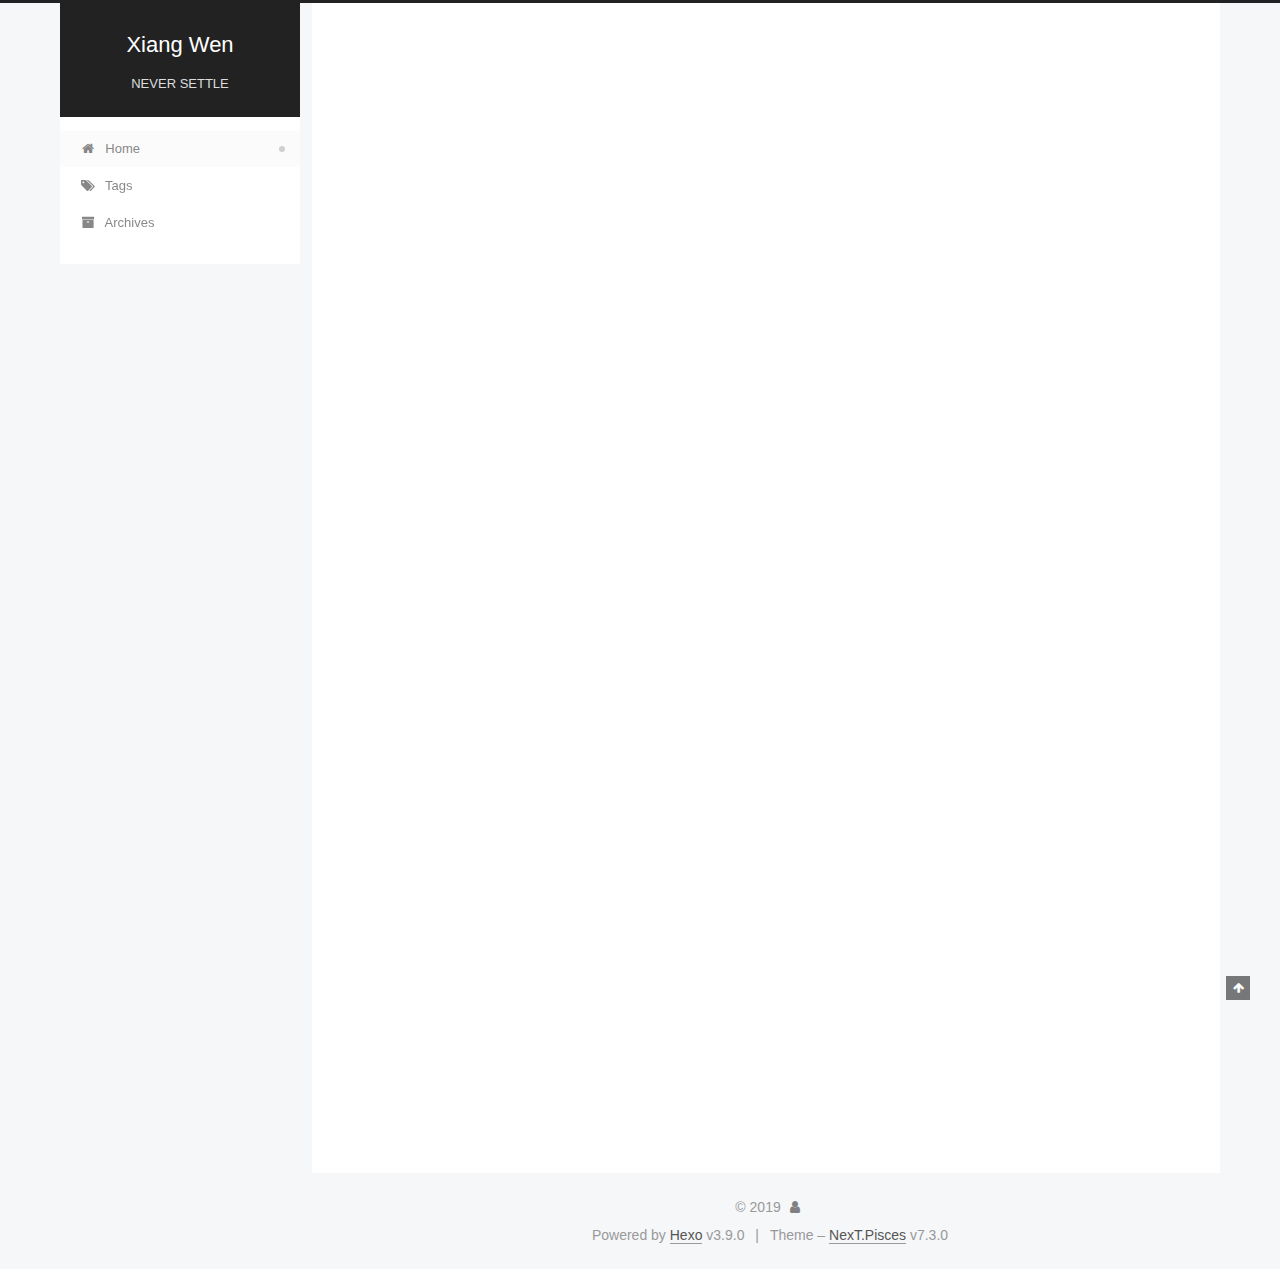
==== commit 731b9b40: "Site updated: 2019-09-01 00:28:21" ====
--- a/index.html
+++ b/index.html
@@ -128,7 +128,7 @@
         <span class="logo-line-after"><i></i></span>
       </a>
     </div>
-        <p class="site-subtitle">to be continued...</p>
+        <p class="site-subtitle">NEVER SETTLE</p>
       
   </div>
 
@@ -154,6 +154,17 @@
     
 
     <a href="/" rel="section"><i class="menu-item-icon fa fa-fw fa-home"></i> <br>Home</a>
+
+  </li>
+      
+      
+      
+        
+        <li class="menu-item menu-item-tags">
+      
+    
+
+    <a href="/tags/" rel="section"><i class="menu-item-icon fa fa-fw fa-tags"></i> <br>Tags</a>
 
   </li>
       
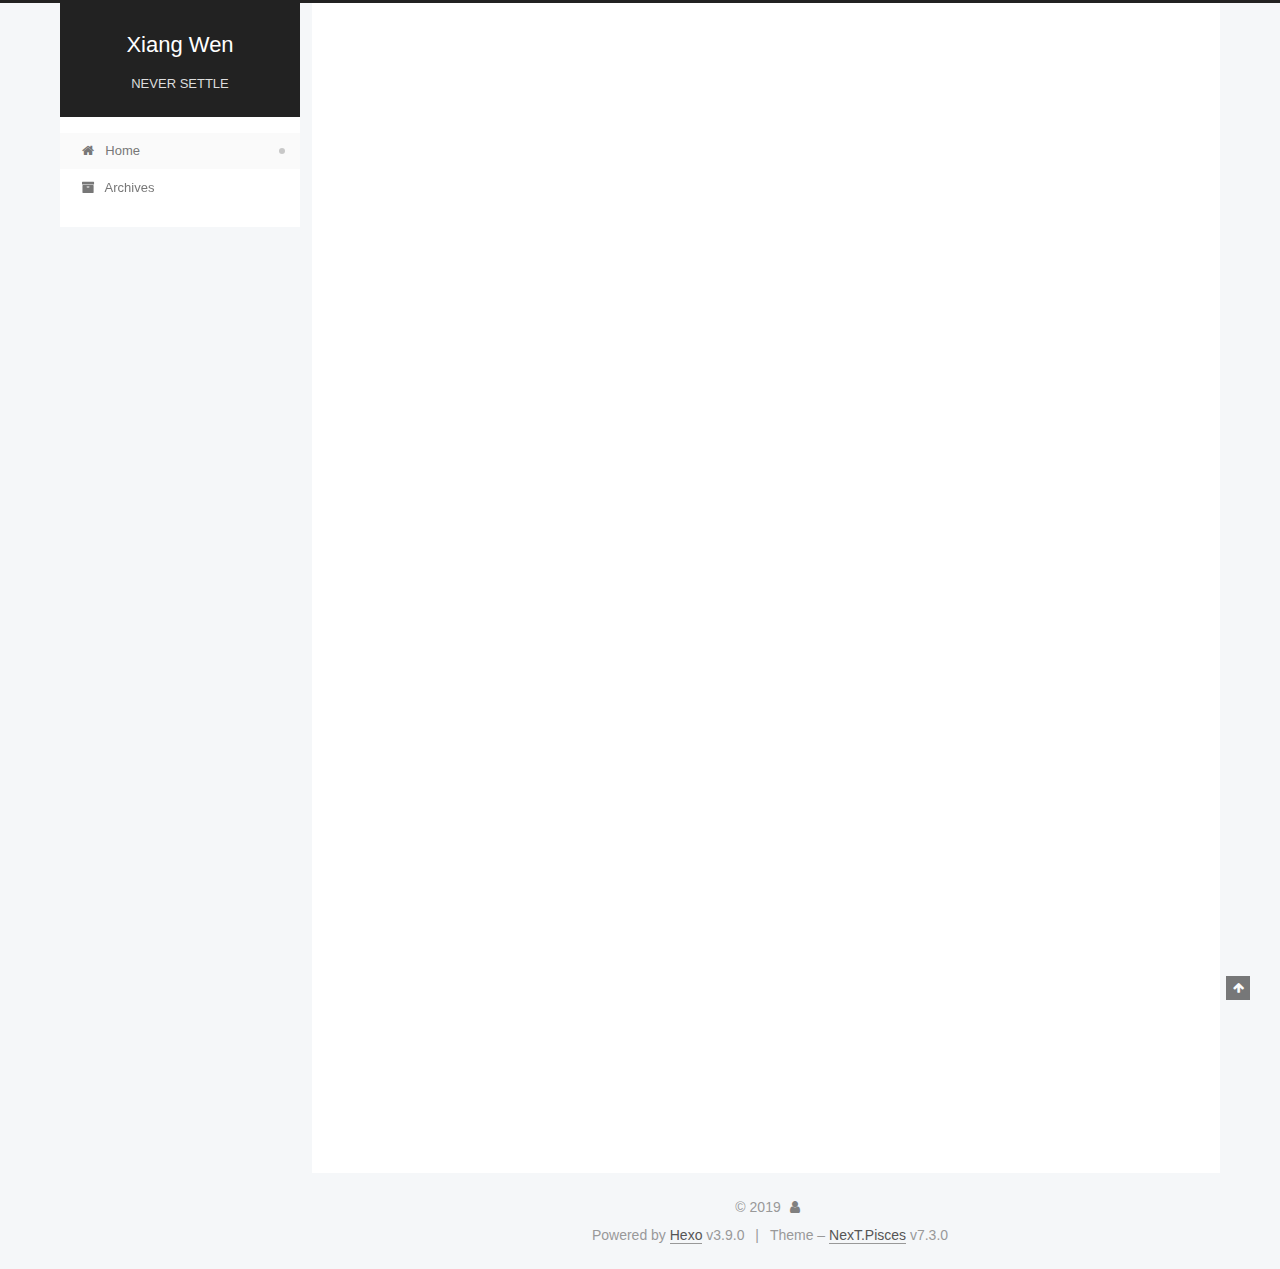
==== commit 4adb8780: "Site updated: 2019-09-01 00:32:38" ====
--- a/index.html
+++ b/index.html
@@ -160,17 +160,6 @@
       
       
         
-        <li class="menu-item menu-item-tags">
-      
-    
-
-    <a href="/tags/" rel="section"><i class="menu-item-icon fa fa-fw fa-tags"></i> <br>Tags</a>
-
-  </li>
-      
-      
-      
-        
         <li class="menu-item menu-item-archives">
       
     
--- a/css/main.css
+++ b/css/main.css
@@ -1673,7 +1673,7 @@
 }
 .links-of-author a::before,
 .links-of-author span.exturl::before {
-  background: #2d5706;
+  background: #8b59d9;
   border-radius: 50%;
   content: ' ';
   display: inline-block;
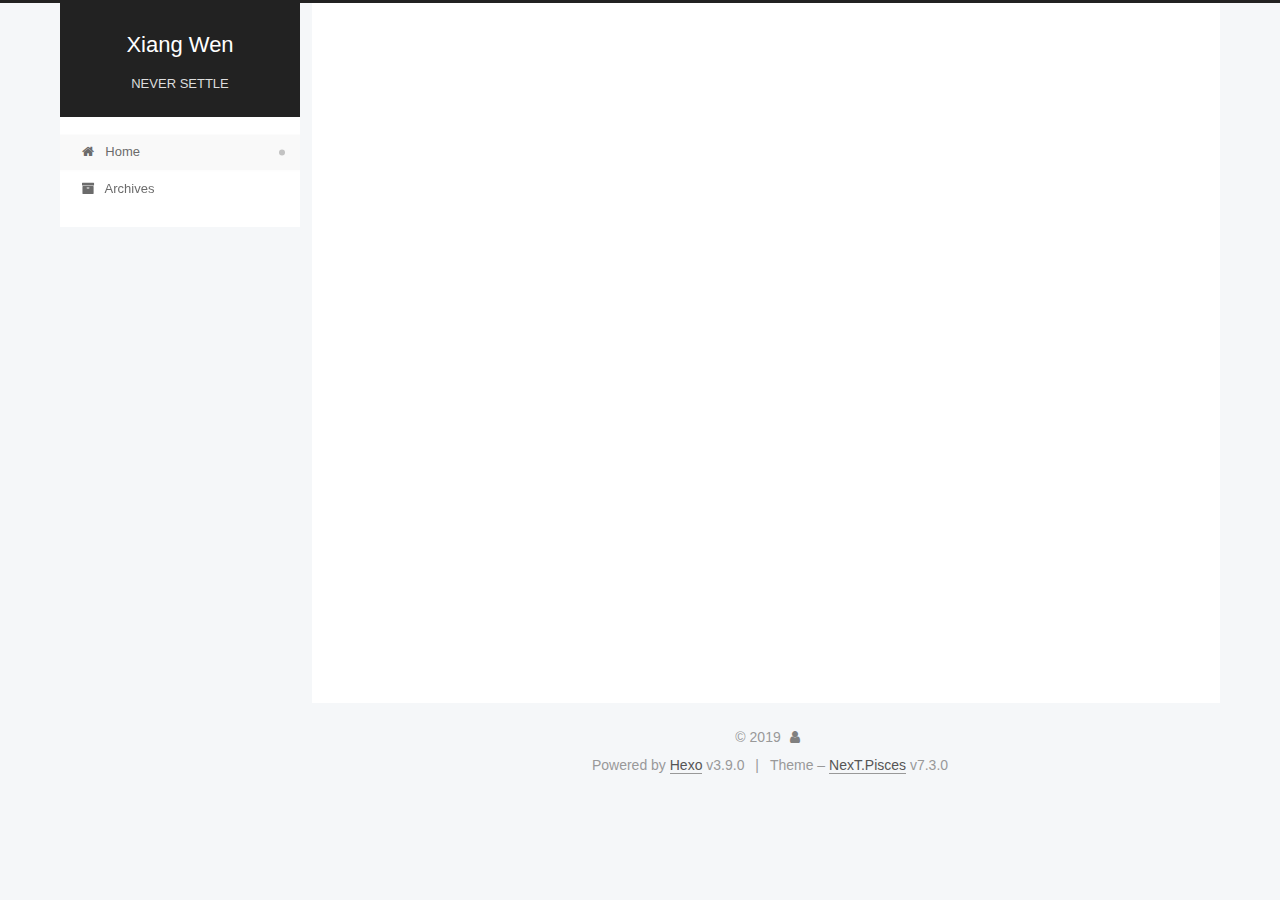
==== commit 739dde58: "Site updated: 2019-09-01 01:12:20" ====
--- a/index.html
+++ b/index.html
@@ -193,7 +193,7 @@
   
   
   <div class="post-block home">
-    <link itemprop="mainEntityOfPage" href="https://github.com/wennieX/wennieX.github.io/2019/08/30/hello-world/">
+    <link itemprop="mainEntityOfPage" href="https://github.com/wennieX/wennieX.github.io/2019/09/01/About-me/">
 
     <span hidden itemprop="author" itemscope itemtype="http://schema.org/Person">
       <meta itemprop="name" content="">
@@ -207,7 +207,7 @@
       <header class="post-header">
         <h1 class="post-title" itemprop="name headline">
             
-            <a href="/2019/08/30/hello-world/" class="post-title-link" itemprop="url">Hello World</a>
+            <a href="/2019/09/01/About-me/" class="post-title-link" itemprop="url">About me</a>
           
         </h1>
 
@@ -222,7 +222,7 @@
                 
               
 
-              <time title="Created: 2019-08-30 20:20:43" itemprop="dateCreated datePublished" datetime="2019-08-30T20:20:43+03:00">2019-08-30</time>
+              <time title="Created: 2019-09-01 00:41:27" itemprop="dateCreated datePublished" datetime="2019-09-01T00:41:27+03:00">2019-09-01</time>
             </span>
           
 
@@ -237,20 +237,7 @@
     <div class="post-body" itemprop="articleBody">
 
       
-          <p>Welcome to <a href="https://hexo.io/" target="_blank" rel="noopener">Hexo</a>! This is your very first post. Check <a href="https://hexo.io/docs/" target="_blank" rel="noopener">documentation</a> for more info. If you get any problems when using Hexo, you can find the answer in <a href="https://hexo.io/docs/troubleshooting.html" target="_blank" rel="noopener">troubleshooting</a> or you can ask me on <a href="https://github.com/hexojs/hexo/issues">GitHub</a>.</p>
-<h2 id="Quick-Start"><a href="#Quick-Start" class="headerlink" title="Quick Start"></a>Quick Start</h2><h3 id="Create-a-new-post"><a href="#Create-a-new-post" class="headerlink" title="Create a new post"></a>Create a new post</h3><figure class="highlight bash"><table><tr><td class="gutter"><pre><span class="line">1</span><br></pre></td><td class="code"><pre><span class="line">$ hexo new <span class="string">"My New Post"</span></span><br></pre></td></tr></table></figure>
-
-<p>More info: <a href="https://hexo.io/docs/writing.html" target="_blank" rel="noopener">Writing</a></p>
-<h3 id="Run-server"><a href="#Run-server" class="headerlink" title="Run server"></a>Run server</h3><figure class="highlight bash"><table><tr><td class="gutter"><pre><span class="line">1</span><br></pre></td><td class="code"><pre><span class="line">$ hexo server</span><br></pre></td></tr></table></figure>
-
-<p>More info: <a href="https://hexo.io/docs/server.html" target="_blank" rel="noopener">Server</a></p>
-<h3 id="Generate-static-files"><a href="#Generate-static-files" class="headerlink" title="Generate static files"></a>Generate static files</h3><figure class="highlight bash"><table><tr><td class="gutter"><pre><span class="line">1</span><br></pre></td><td class="code"><pre><span class="line">$ hexo generate</span><br></pre></td></tr></table></figure>
-
-<p>More info: <a href="https://hexo.io/docs/generating.html" target="_blank" rel="noopener">Generating</a></p>
-<h3 id="Deploy-to-remote-sites"><a href="#Deploy-to-remote-sites" class="headerlink" title="Deploy to remote sites"></a>Deploy to remote sites</h3><figure class="highlight bash"><table><tr><td class="gutter"><pre><span class="line">1</span><br></pre></td><td class="code"><pre><span class="line">$ hexo deploy</span><br></pre></td></tr></table></figure>
-
-<p>More info: <a href="https://hexo.io/docs/deployment.html" target="_blank" rel="noopener">Deployment</a></p>
-
+          
         
       
     </div>
--- a/css/main.css
+++ b/css/main.css
@@ -1673,7 +1673,7 @@
 }
 .links-of-author a::before,
 .links-of-author span.exturl::before {
-  background: #8b59d9;
+  background: #996082;
   border-radius: 50%;
   content: ' ';
   display: inline-block;
